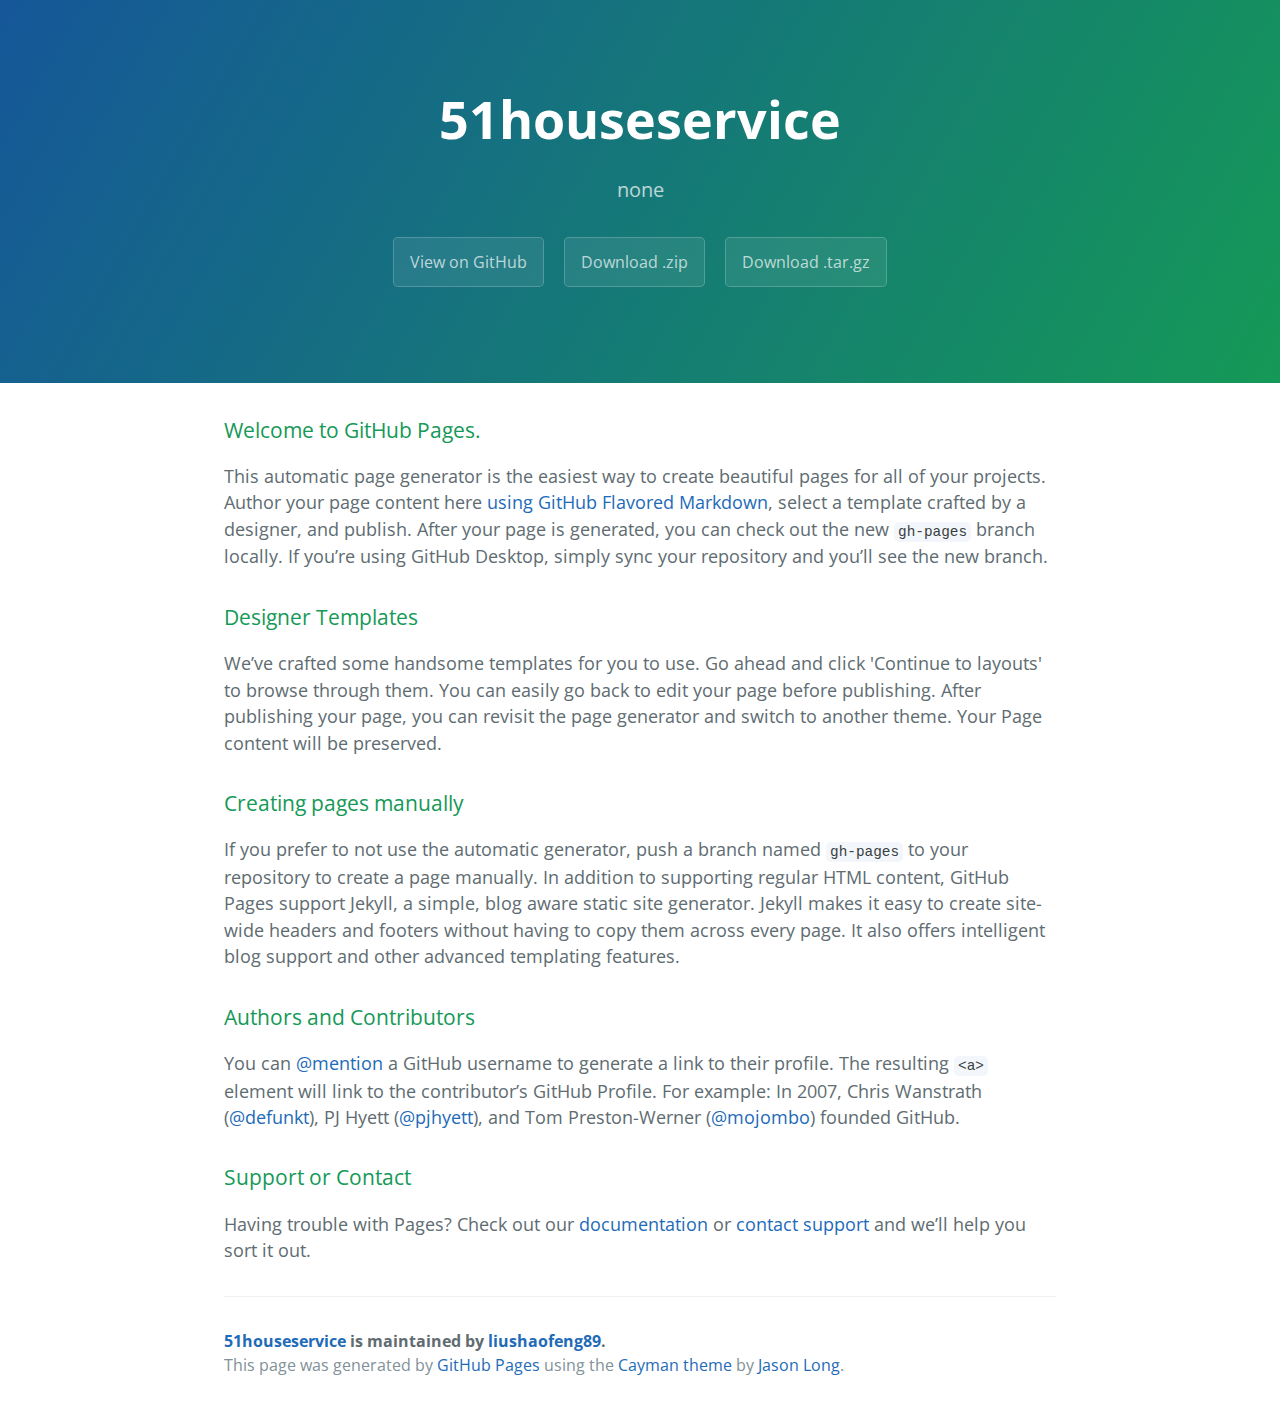
==== index.html @ 8ccb10a7 "Create gh-pages branch via GitHub" ====
<!DOCTYPE html>
<html lang="en-us">
  <head>
    <meta charset="UTF-8">
    <title>51houseservice by liushaofeng89</title>
    <meta name="viewport" content="width=device-width, initial-scale=1">
    <link rel="stylesheet" type="text/css" href="stylesheets/normalize.css" media="screen">
    <link href='https://fonts.googleapis.com/css?family=Open+Sans:400,700' rel='stylesheet' type='text/css'>
    <link rel="stylesheet" type="text/css" href="stylesheets/stylesheet.css" media="screen">
    <link rel="stylesheet" type="text/css" href="stylesheets/github-light.css" media="screen">
  </head>
  <body>
    <section class="page-header">
      <h1 class="project-name">51houseservice</h1>
      <h2 class="project-tagline">none</h2>
      <a href="https://github.com/liushaofeng89/51houseservice" class="btn">View on GitHub</a>
      <a href="https://github.com/liushaofeng89/51houseservice/zipball/master" class="btn">Download .zip</a>
      <a href="https://github.com/liushaofeng89/51houseservice/tarball/master" class="btn">Download .tar.gz</a>
    </section>

    <section class="main-content">
      <h3>
<a id="welcome-to-github-pages" class="anchor" href="#welcome-to-github-pages" aria-hidden="true"><span class="octicon octicon-link"></span></a>Welcome to GitHub Pages.</h3>

<p>This automatic page generator is the easiest way to create beautiful pages for all of your projects. Author your page content here <a href="https://guides.github.com/features/mastering-markdown/">using GitHub Flavored Markdown</a>, select a template crafted by a designer, and publish. After your page is generated, you can check out the new <code>gh-pages</code> branch locally. If you’re using GitHub Desktop, simply sync your repository and you’ll see the new branch.</p>

<h3>
<a id="designer-templates" class="anchor" href="#designer-templates" aria-hidden="true"><span class="octicon octicon-link"></span></a>Designer Templates</h3>

<p>We’ve crafted some handsome templates for you to use. Go ahead and click 'Continue to layouts' to browse through them. You can easily go back to edit your page before publishing. After publishing your page, you can revisit the page generator and switch to another theme. Your Page content will be preserved.</p>

<h3>
<a id="creating-pages-manually" class="anchor" href="#creating-pages-manually" aria-hidden="true"><span class="octicon octicon-link"></span></a>Creating pages manually</h3>

<p>If you prefer to not use the automatic generator, push a branch named <code>gh-pages</code> to your repository to create a page manually. In addition to supporting regular HTML content, GitHub Pages support Jekyll, a simple, blog aware static site generator. Jekyll makes it easy to create site-wide headers and footers without having to copy them across every page. It also offers intelligent blog support and other advanced templating features.</p>

<h3>
<a id="authors-and-contributors" class="anchor" href="#authors-and-contributors" aria-hidden="true"><span class="octicon octicon-link"></span></a>Authors and Contributors</h3>

<p>You can <a href="https://github.com/blog/821" class="user-mention">@mention</a> a GitHub username to generate a link to their profile. The resulting <code>&lt;a&gt;</code> element will link to the contributor’s GitHub Profile. For example: In 2007, Chris Wanstrath (<a href="https://github.com/defunkt" class="user-mention">@defunkt</a>), PJ Hyett (<a href="https://github.com/pjhyett" class="user-mention">@pjhyett</a>), and Tom Preston-Werner (<a href="https://github.com/mojombo" class="user-mention">@mojombo</a>) founded GitHub.</p>

<h3>
<a id="support-or-contact" class="anchor" href="#support-or-contact" aria-hidden="true"><span class="octicon octicon-link"></span></a>Support or Contact</h3>

<p>Having trouble with Pages? Check out our <a href="https://help.github.com/pages">documentation</a> or <a href="https://github.com/contact">contact support</a> and we’ll help you sort it out.</p>

      <footer class="site-footer">
        <span class="site-footer-owner"><a href="https://github.com/liushaofeng89/51houseservice">51houseservice</a> is maintained by <a href="https://github.com/liushaofeng89">liushaofeng89</a>.</span>

        <span class="site-footer-credits">This page was generated by <a href="https://pages.github.com">GitHub Pages</a> using the <a href="https://github.com/jasonlong/cayman-theme">Cayman theme</a> by <a href="https://twitter.com/jasonlong">Jason Long</a>.</span>
      </footer>

    </section>

  
  </body>
</html>
---- stylesheets/stylesheet.css ----
* {
  box-sizing: border-box; }

body {
  padding: 0;
  margin: 0;
  font-family: "Open Sans", "Helvetica Neue", Helvetica, Arial, sans-serif;
  font-size: 16px;
  line-height: 1.5;
  color: #606c71; }

a {
  color: #1e6bb8;
  text-decoration: none; }
  a:hover {
    text-decoration: underline; }

.btn {
  display: inline-block;
  margin-bottom: 1rem;
  color: rgba(255, 255, 255, 0.7);
  background-color: rgba(255, 255, 255, 0.08);
  border-color: rgba(255, 255, 255, 0.2);
  border-style: solid;
  border-width: 1px;
  border-radius: 0.3rem;
  transition: color 0.2s, background-color 0.2s, border-color 0.2s; }
  .btn + .btn {
    margin-left: 1rem; }

.btn:hover {
  color: rgba(255, 255, 255, 0.8);
  text-decoration: none;
  background-color: rgba(255, 255, 255, 0.2);
  border-color: rgba(255, 255, 255, 0.3); }

@media screen and (min-width: 64em) {
  .btn {
    padding: 0.75rem 1rem; } }

@media screen and (min-width: 42em) and (max-width: 64em) {
  .btn {
    padding: 0.6rem 0.9rem;
    font-size: 0.9rem; } }

@media screen and (max-width: 42em) {
  .btn {
    display: block;
    width: 100%;
    padding: 0.75rem;
    font-size: 0.9rem; }
    .btn + .btn {
      margin-top: 1rem;
      margin-left: 0; } }

.page-header {
  color: #fff;
  text-align: center;
  background-color: #159957;
  background-image: linear-gradient(120deg, #155799, #159957); }

@media screen and (min-width: 64em) {
  .page-header {
    padding: 5rem 6rem; } }

@media screen and (min-width: 42em) and (max-width: 64em) {
  .page-header {
    padding: 3rem 4rem; } }

@media screen and (max-width: 42em) {
  .page-header {
    padding: 2rem 1rem; } }

.project-name {
  margin-top: 0;
  margin-bottom: 0.1rem; }

@media screen and (min-width: 64em) {
  .project-name {
    font-size: 3.25rem; } }

@media screen and (min-width: 42em) and (max-width: 64em) {
  .project-name {
    font-size: 2.25rem; } }

@media screen and (max-width: 42em) {
  .project-name {
    font-size: 1.75rem; } }

.project-tagline {
  margin-bottom: 2rem;
  font-weight: normal;
  opacity: 0.7; }

@media screen and (min-width: 64em) {
  .project-tagline {
    font-size: 1.25rem; } }

@media screen and (min-width: 42em) and (max-width: 64em) {
  .project-tagline {
    font-size: 1.15rem; } }

@media screen and (max-width: 42em) {
  .project-tagline {
    font-size: 1rem; } }

.main-content :first-child {
  margin-top: 0; }
.main-content img {
  max-width: 100%; }
.main-content h1, .main-content h2, .main-content h3, .main-content h4, .main-content h5, .main-content h6 {
  margin-top: 2rem;
  margin-bottom: 1rem;
  font-weight: normal;
  color: #159957; }
.main-content p {
  margin-bottom: 1em; }
.main-content code {
  padding: 2px 4px;
  font-family: Consolas, "Liberation Mono", Menlo, Courier, monospace;
  font-size: 0.9rem;
  color: #383e41;
  background-color: #f3f6fa;
  border-radius: 0.3rem; }
.main-content pre {
  padding: 0.8rem;
  margin-top: 0;
  margin-bottom: 1rem;
  font: 1rem Consolas, "Liberation Mono", Menlo, Courier, monospace;
  color: #567482;
  word-wrap: normal;
  background-color: #f3f6fa;
  border: solid 1px #dce6f0;
  border-radius: 0.3rem; }
  .main-content pre > code {
    padding: 0;
    margin: 0;
    font-size: 0.9rem;
    color: #567482;
    word-break: normal;
    white-space: pre;
    background: transparent;
    border: 0; }
.main-content .highlight {
  margin-bottom: 1rem; }
  .main-content .highlight pre {
    margin-bottom: 0;
    word-break: normal; }
.main-content .highlight pre, .main-content pre {
  padding: 0.8rem;
  overflow: auto;
  font-size: 0.9rem;
  line-height: 1.45;
  border-radius: 0.3rem; }
.main-content pre code, .main-content pre tt {
  display: inline;
  max-width: initial;
  padding: 0;
  margin: 0;
  overflow: initial;
  line-height: inherit;
  word-wrap: normal;
  background-color: transparent;
  border: 0; }
  .main-content pre code:before, .main-content pre code:after, .main-content pre tt:before, .main-content pre tt:after {
    content: normal; }
.main-content ul, .main-content ol {
  margin-top: 0; }
.main-content blockquote {
  padding: 0 1rem;
  margin-left: 0;
  color: #819198;
  border-left: 0.3rem solid #dce6f0; }
  .main-content blockquote > :first-child {
    margin-top: 0; }
  .main-content blockquote > :last-child {
    margin-bottom: 0; }
.main-content table {
  display: block;
  width: 100%;
  overflow: auto;
  word-break: normal;
  word-break: keep-all; }
  .main-content table th {
    font-weight: bold; }
  .main-content table th, .main-content table td {
    padding: 0.5rem 1rem;
    border: 1px solid #e9ebec; }
.main-content dl {
  padding: 0; }
  .main-content dl dt {
    padding: 0;
    margin-top: 1rem;
    font-size: 1rem;
    font-weight: bold; }
  .main-content dl dd {
    padding: 0;
    margin-bottom: 1rem; }
.main-content hr {
  height: 2px;
  padding: 0;
  margin: 1rem 0;
  background-color: #eff0f1;
  border: 0; }

@media screen and (min-width: 64em) {
  .main-content {
    max-width: 64rem;
    padding: 2rem 6rem;
    margin: 0 auto;
    font-size: 1.1rem; } }

@media screen and (min-width: 42em) and (max-width: 64em) {
  .main-content {
    padding: 2rem 4rem;
    font-size: 1.1rem; } }

@media screen and (max-width: 42em) {
  .main-content {
    padding: 2rem 1rem;
    font-size: 1rem; } }

.site-footer {
  padding-top: 2rem;
  margin-top: 2rem;
  border-top: solid 1px #eff0f1; }

.site-footer-owner {
  display: block;
  font-weight: bold; }

.site-footer-credits {
  color: #819198; }

@media screen and (min-width: 64em) {
  .site-footer {
    font-size: 1rem; } }

@media screen and (min-width: 42em) and (max-width: 64em) {
  .site-footer {
    font-size: 1rem; } }

@media screen and (max-width: 42em) {
  .site-footer {
    font-size: 0.9rem; } }
---- stylesheets/github-light.css ----
/*
   Copyright 2014 GitHub Inc.

   Licensed under the Apache License, Version 2.0 (the "License");
   you may not use this file except in compliance with the License.
   You may obtain a copy of the License at

       http://www.apache.org/licenses/LICENSE-2.0

   Unless required by applicable law or agreed to in writing, software
   distributed under the License is distributed on an "AS IS" BASIS,
   WITHOUT WARRANTIES OR CONDITIONS OF ANY KIND, either express or implied.
   See the License for the specific language governing permissions and
   limitations under the License.

*/

.pl-c /* comment */ {
  color: #969896;
}

.pl-c1      /* constant, markup.raw, meta.diff.header, meta.module-reference, meta.property-name, support, support.constant, support.variable, variable.other.constant */,
.pl-s .pl-v /* string variable */ {
  color: #0086b3;
}

.pl-e  /* entity */,
.pl-en /* entity.name */ {
  color: #795da3;
}

.pl-s .pl-s1 /* string source */,
.pl-smi      /* storage.modifier.import, storage.modifier.package, storage.type.java, variable.other, variable.parameter.function */ {
  color: #333;
}

.pl-ent /* entity.name.tag */ {
  color: #63a35c;
}

.pl-k /* keyword, storage, storage.type */ {
  color: #a71d5d;
}

.pl-pds              /* punctuation.definition.string, string.regexp.character-class */,
.pl-s                /* string */,
.pl-s .pl-pse .pl-s1 /* string punctuation.section.embedded source */,
.pl-sr               /* string.regexp */,
.pl-sr .pl-cce       /* string.regexp constant.character.escape */,
.pl-sr .pl-sra       /* string.regexp string.regexp.arbitrary-repitition */,
.pl-sr .pl-sre       /* string.regexp source.ruby.embedded */ {
  color: #183691;
}

.pl-v /* variable */ {
  color: #ed6a43;
}

.pl-id /* invalid.deprecated */ {
  color: #b52a1d;
}

.pl-ii /* invalid.illegal */ {
  background-color: #b52a1d;
  color: #f8f8f8;
}

.pl-sr .pl-cce /* string.regexp constant.character.escape */ {
  color: #63a35c;
  font-weight: bold;
}

.pl-ml /* markup.list */ {
  color: #693a17;
}

.pl-mh        /* markup.heading */,
.pl-mh .pl-en /* markup.heading entity.name */,
.pl-ms        /* meta.separator */ {
  color: #1d3e81;
  font-weight: bold;
}

.pl-mq /* markup.quote */ {
  color: #008080;
}

.pl-mi /* markup.italic */ {
  color: #333;
  font-style: italic;
}

.pl-mb /* markup.bold */ {
  color: #333;
  font-weight: bold;
}

.pl-md /* markup.deleted, meta.diff.header.from-file */ {
  background-color: #ffecec;
  color: #bd2c00;
}

.pl-mi1 /* markup.inserted, meta.diff.header.to-file */ {
  background-color: #eaffea;
  color: #55a532;
}

.pl-mdr /* meta.diff.range */ {
  color: #795da3;
  font-weight: bold;
}

.pl-mo /* meta.output */ {
  color: #1d3e81;
}
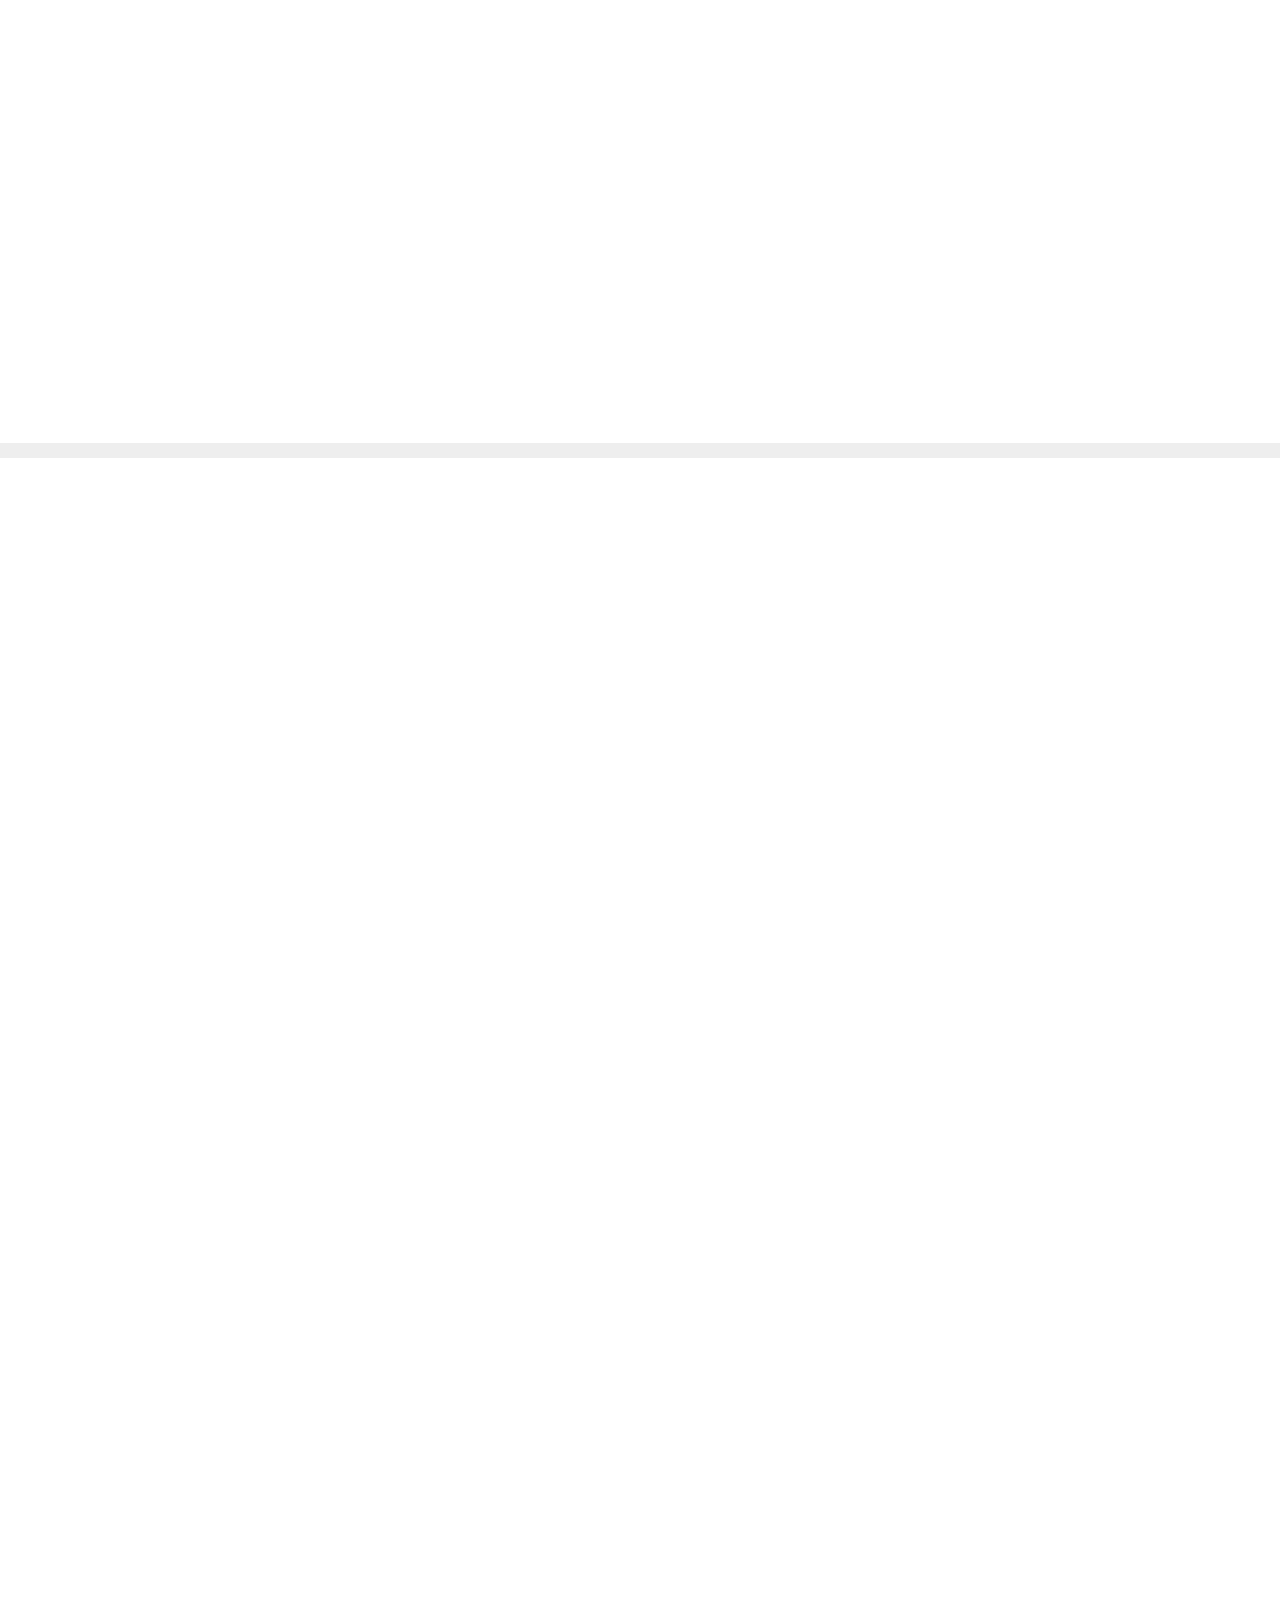
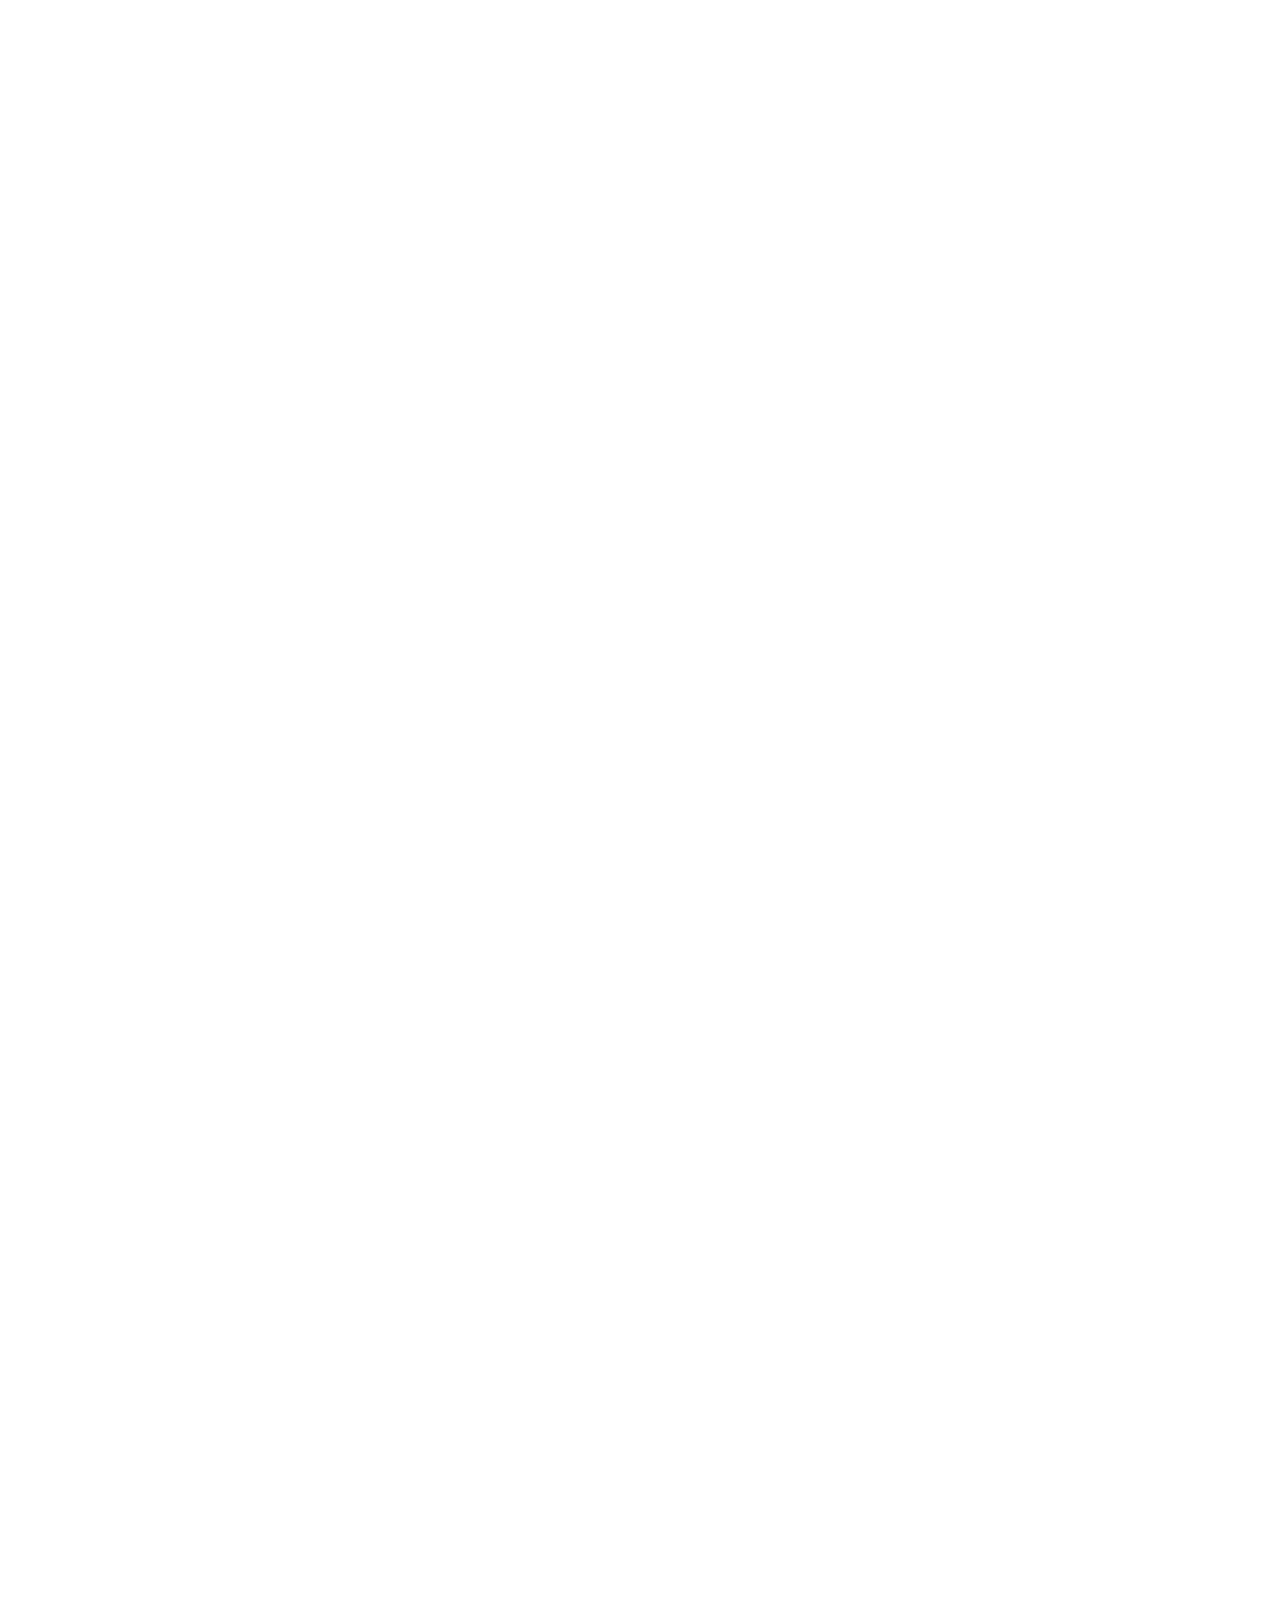
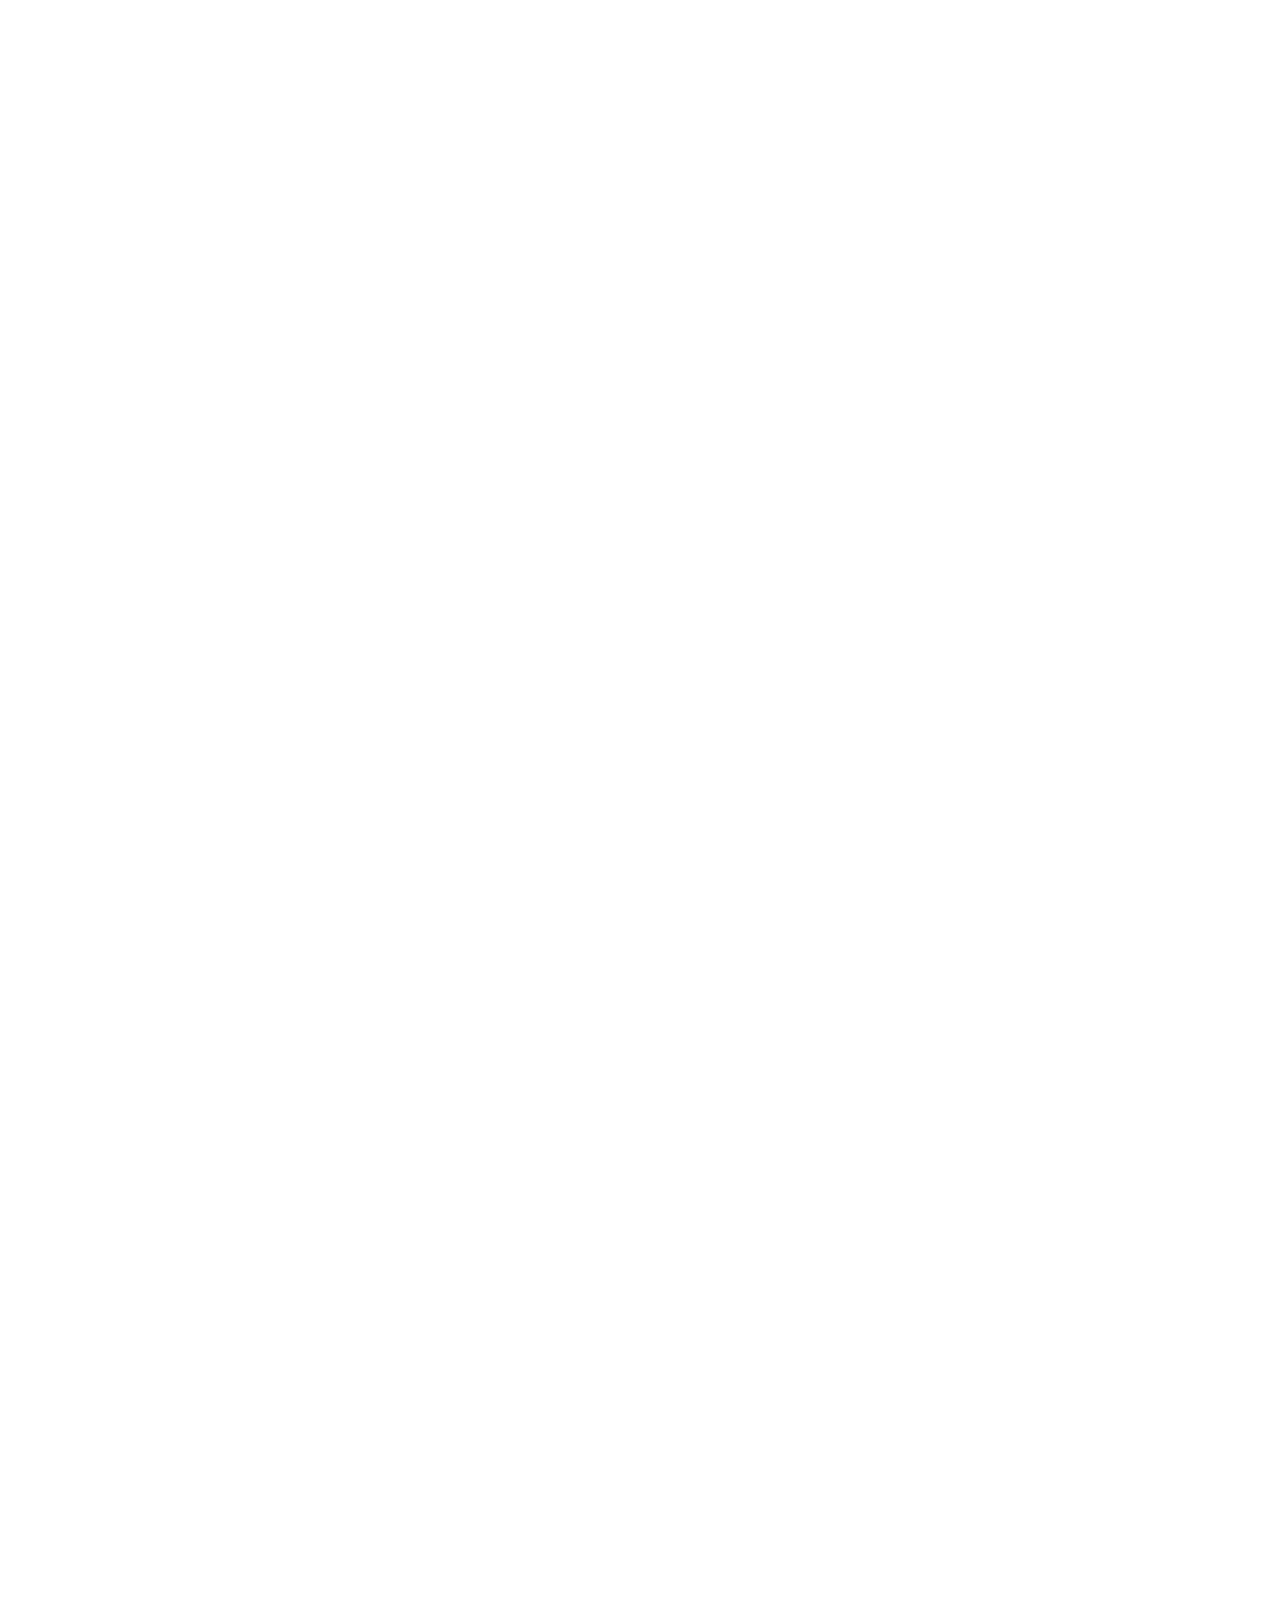
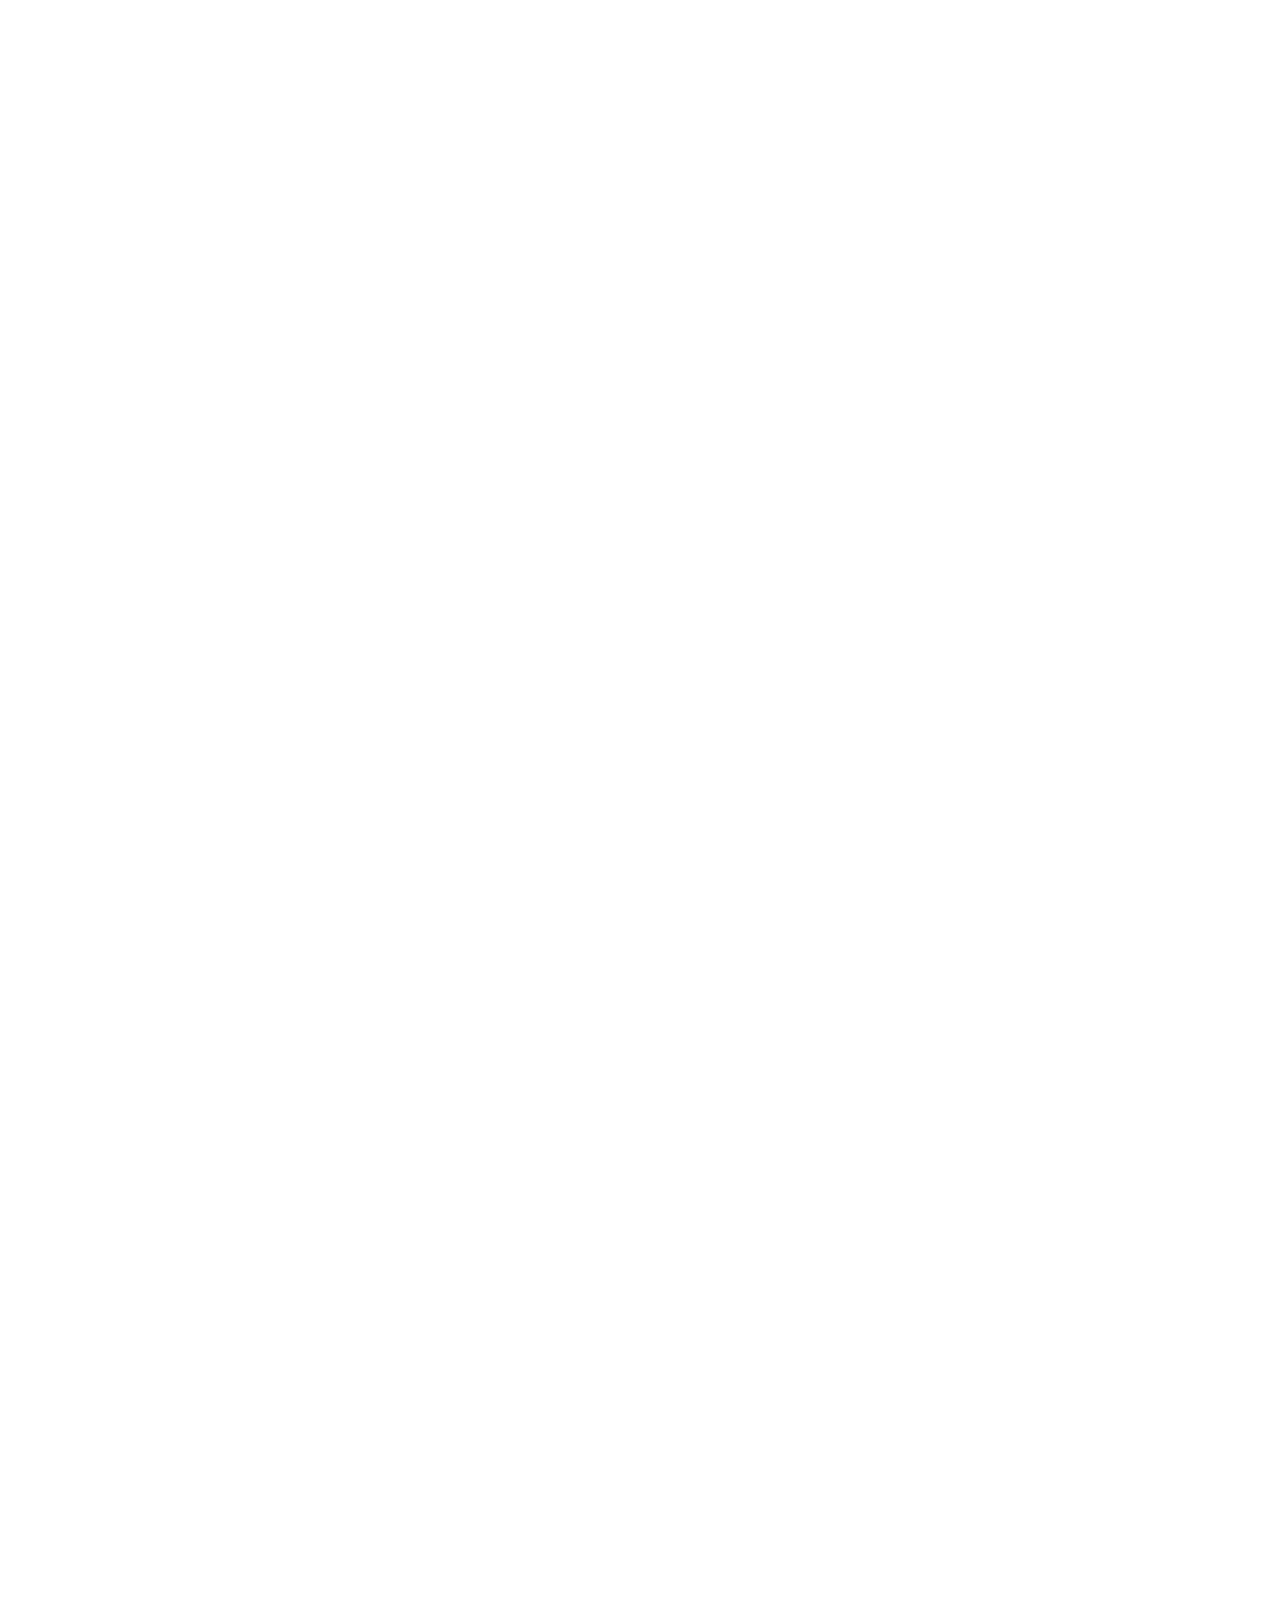
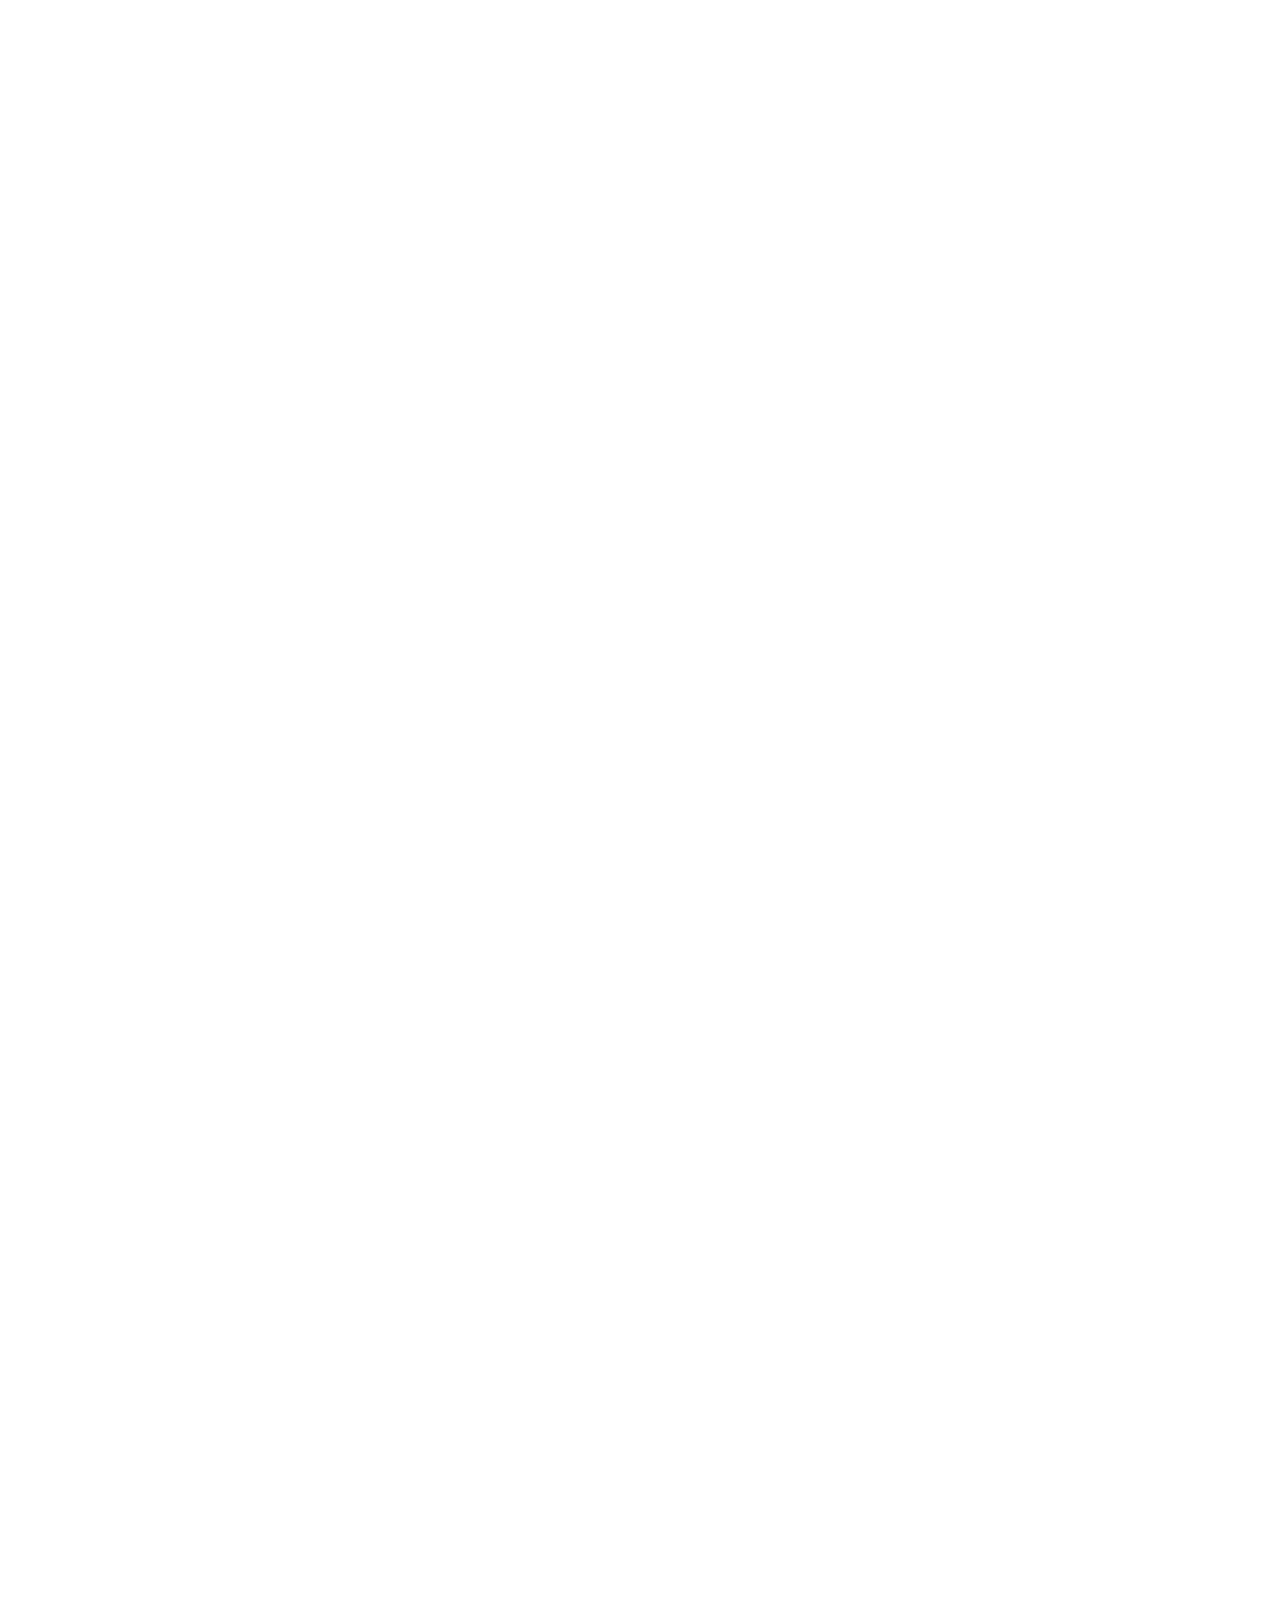
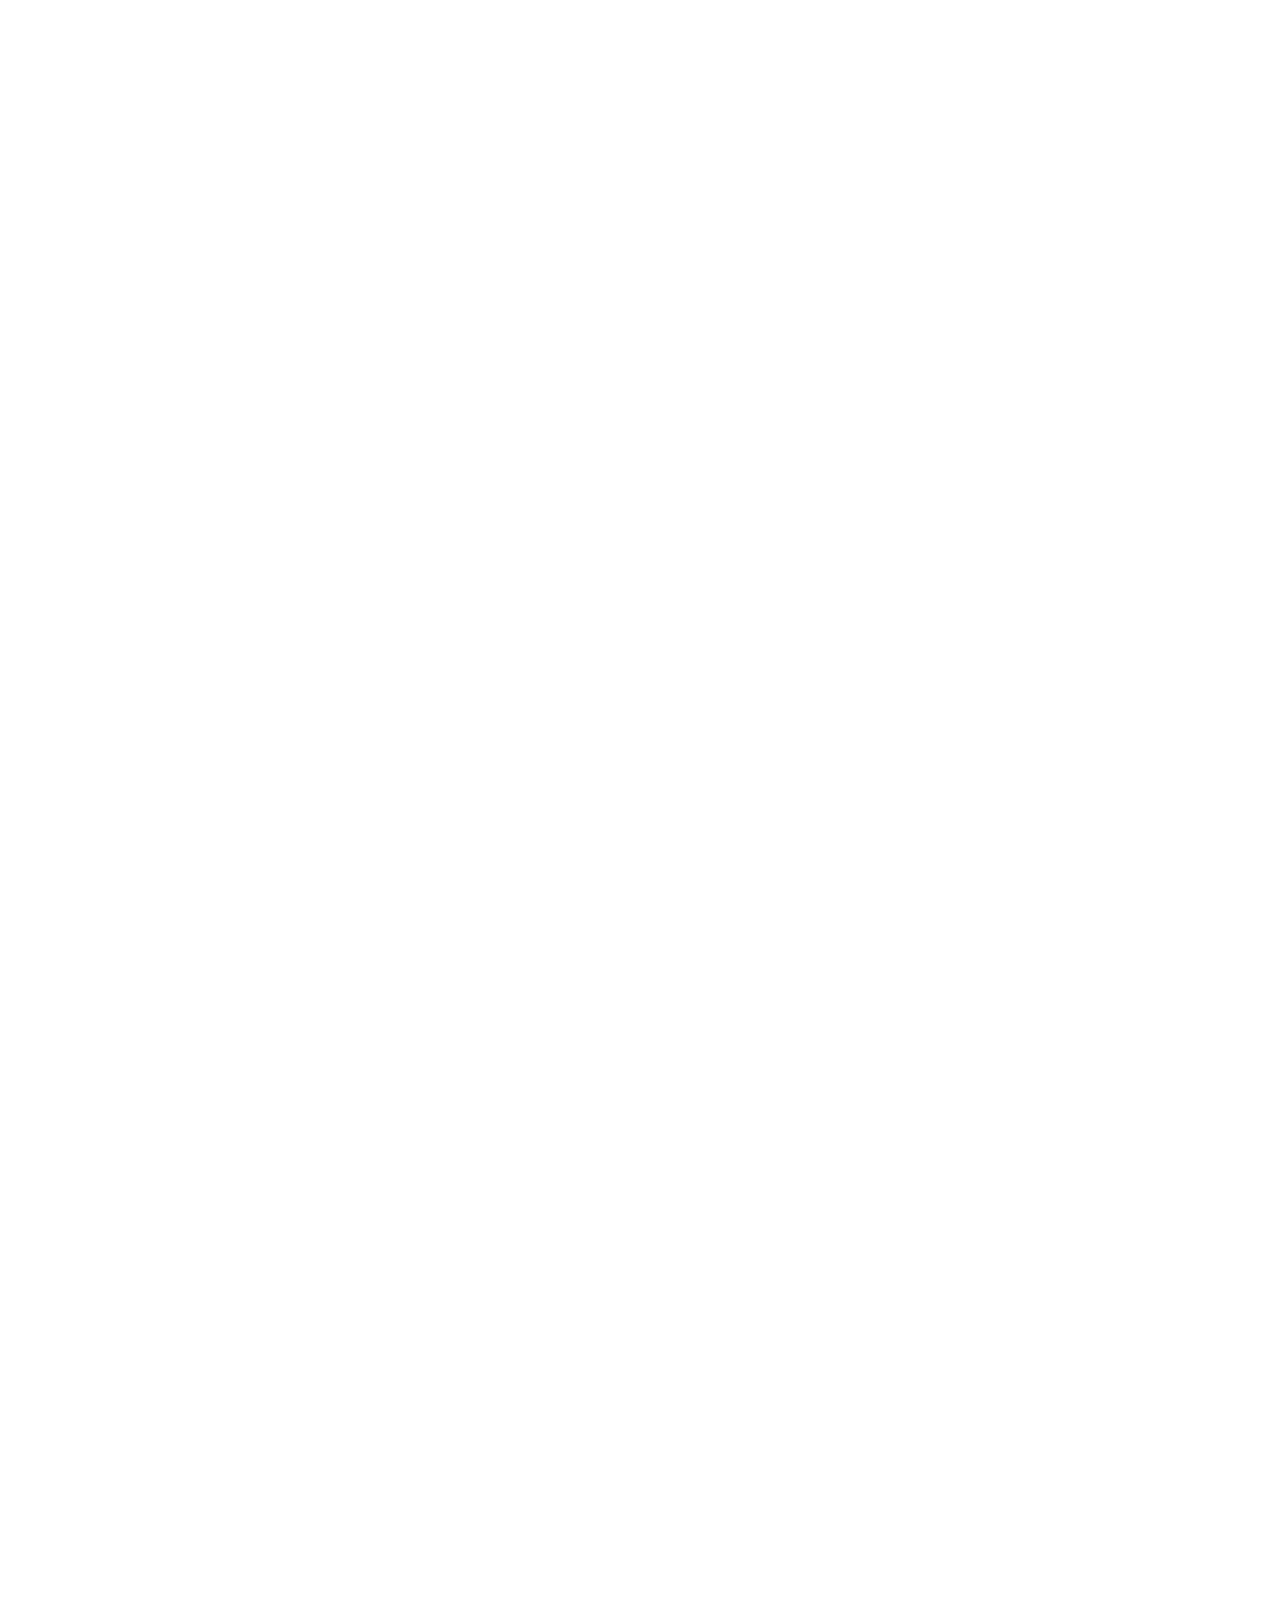
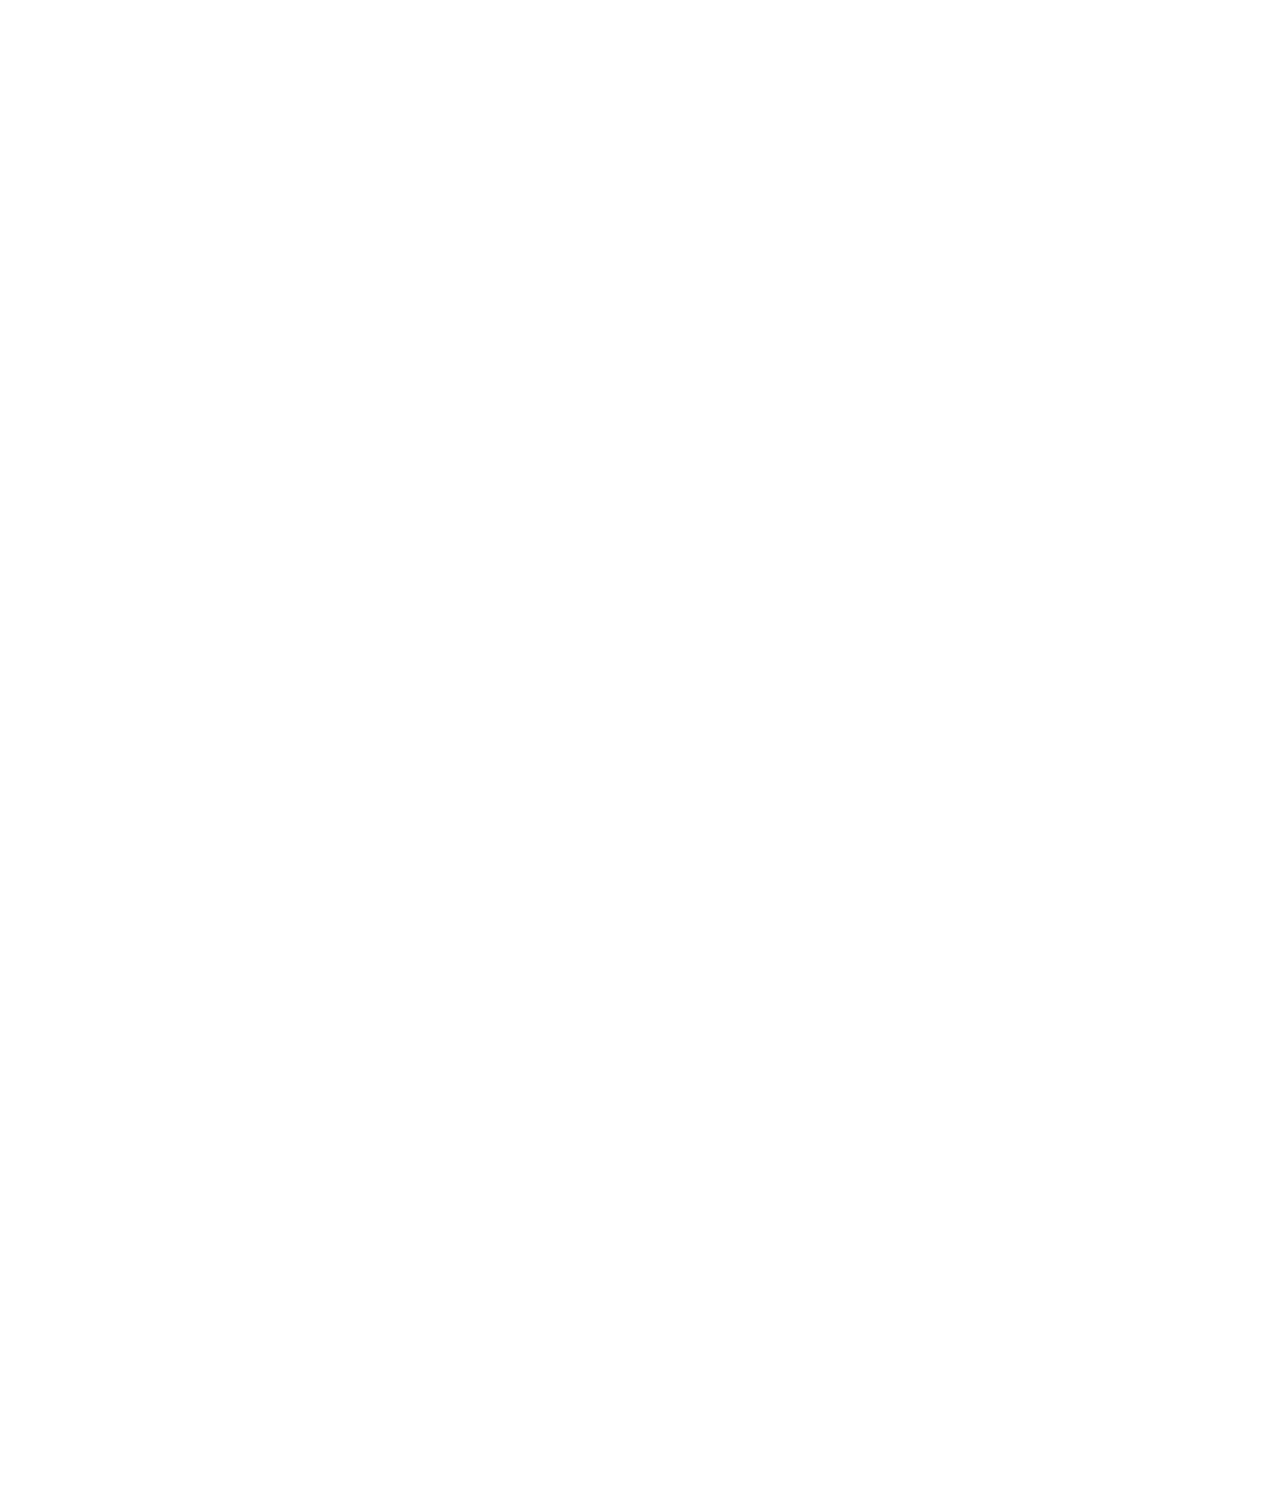
==== commit 25219e2c: "静态站点" ====
--- a/index.html
+++ b/index.html
@@ -1,57 +1,1081 @@
 <!DOCTYPE html>
-<html lang="en-us">
-  <head>
-    <meta charset="UTF-8">
-    <title>51houseservice by liushaofeng89</title>
-    <meta name="viewport" content="width=device-width, initial-scale=1">
-    <link rel="stylesheet" type="text/css" href="stylesheets/normalize.css" media="screen">
-    <link href='https://fonts.googleapis.com/css?family=Open+Sans:400,700' rel='stylesheet' type='text/css'>
-    <link rel="stylesheet" type="text/css" href="stylesheets/stylesheet.css" media="screen">
-    <link rel="stylesheet" type="text/css" href="stylesheets/github-light.css" media="screen">
-  </head>
-  <body>
-    <section class="page-header">
-      <h1 class="project-name">51houseservice</h1>
-      <h2 class="project-tagline">none</h2>
-      <a href="https://github.com/liushaofeng89/51houseservice" class="btn">View on GitHub</a>
-      <a href="https://github.com/liushaofeng89/51houseservice/zipball/master" class="btn">Download .zip</a>
-      <a href="https://github.com/liushaofeng89/51houseservice/tarball/master" class="btn">Download .tar.gz</a>
-    </section>
-
-    <section class="main-content">
-      <h3>
-<a id="welcome-to-github-pages" class="anchor" href="#welcome-to-github-pages" aria-hidden="true"><span class="octicon octicon-link"></span></a>Welcome to GitHub Pages.</h3>
-
-<p>This automatic page generator is the easiest way to create beautiful pages for all of your projects. Author your page content here <a href="https://guides.github.com/features/mastering-markdown/">using GitHub Flavored Markdown</a>, select a template crafted by a designer, and publish. After your page is generated, you can check out the new <code>gh-pages</code> branch locally. If you’re using GitHub Desktop, simply sync your repository and you’ll see the new branch.</p>
-
-<h3>
-<a id="designer-templates" class="anchor" href="#designer-templates" aria-hidden="true"><span class="octicon octicon-link"></span></a>Designer Templates</h3>
-
-<p>We’ve crafted some handsome templates for you to use. Go ahead and click 'Continue to layouts' to browse through them. You can easily go back to edit your page before publishing. After publishing your page, you can revisit the page generator and switch to another theme. Your Page content will be preserved.</p>
-
-<h3>
-<a id="creating-pages-manually" class="anchor" href="#creating-pages-manually" aria-hidden="true"><span class="octicon octicon-link"></span></a>Creating pages manually</h3>
-
-<p>If you prefer to not use the automatic generator, push a branch named <code>gh-pages</code> to your repository to create a page manually. In addition to supporting regular HTML content, GitHub Pages support Jekyll, a simple, blog aware static site generator. Jekyll makes it easy to create site-wide headers and footers without having to copy them across every page. It also offers intelligent blog support and other advanced templating features.</p>
-
-<h3>
-<a id="authors-and-contributors" class="anchor" href="#authors-and-contributors" aria-hidden="true"><span class="octicon octicon-link"></span></a>Authors and Contributors</h3>
-
-<p>You can <a href="https://github.com/blog/821" class="user-mention">@mention</a> a GitHub username to generate a link to their profile. The resulting <code>&lt;a&gt;</code> element will link to the contributor’s GitHub Profile. For example: In 2007, Chris Wanstrath (<a href="https://github.com/defunkt" class="user-mention">@defunkt</a>), PJ Hyett (<a href="https://github.com/pjhyett" class="user-mention">@pjhyett</a>), and Tom Preston-Werner (<a href="https://github.com/mojombo" class="user-mention">@mojombo</a>) founded GitHub.</p>
-
-<h3>
-<a id="support-or-contact" class="anchor" href="#support-or-contact" aria-hidden="true"><span class="octicon octicon-link"></span></a>Support or Contact</h3>
-
-<p>Having trouble with Pages? Check out our <a href="https://help.github.com/pages">documentation</a> or <a href="https://github.com/contact">contact support</a> and we’ll help you sort it out.</p>
-
-      <footer class="site-footer">
-        <span class="site-footer-owner"><a href="https://github.com/liushaofeng89/51houseservice">51houseservice</a> is maintained by <a href="https://github.com/liushaofeng89">liushaofeng89</a>.</span>
-
-        <span class="site-footer-credits">This page was generated by <a href="https://pages.github.com">GitHub Pages</a> using the <a href="https://github.com/jasonlong/cayman-theme">Cayman theme</a> by <a href="https://twitter.com/jasonlong">Jason Long</a>.</span>
-      </footer>
-
-    </section>
-
-  
-  </body>
-</html>
+<html lang="zh">
+<head>
+<meta charset="utf-8">
+<title>首页 - 51HouseService</title>
+<meta name="viewport" content="width=device-width, initial-scale=1.0">
+<meta name="description" content="presence by Designova - Responsive HTML5 template">
+<meta name="author" content="liushaofeng">
+<!-- Standard Favicon--> 
+<link rel="shortcut icon" href="resource/images/favicon.ico">
+
+<!-- Standard iPhone Touch Icon--> 
+<link rel="apple-touch-icon" sizes="57x57" href="images/touchicons/apple-touch-icon-57-precomposed" />
+<!-- Retina iPhone Touch Icon--> 
+<link rel="apple-touch-icon" sizes="114x114" href="assets/touchicons/apple-touch-icon-114-precomposed" />
+<!-- Standard iPad Touch Icon--> 
+<link rel="apple-touch-icon" sizes="72x72" href="assets/touchicons/apple-touch-icon-72-precomposed" />
+<!-- Retina iPad Touch Icon--> 
+<link rel="apple-touch-icon" sizes="144x144" href="assets/touchicons/apple-touch-icon-144-precomposed" />
+
+<!-- Bootstrap CSS Files -->
+<link href="resource/bootstrap/css/bootstrap.css" rel="stylesheet">
+<link href="resource/bootstrap/css/bootstrap-theme.css" rel="stylesheet">
+<!-- Custom Fonts Setup via Font-face CSS3 -->
+<link href="resource/fonts/fonts.css" rel="stylesheet">
+<!-- CSS files for plugins -->
+<link href="resource/stylesheets/pace.preloader.css" rel="stylesheet">
+<link href="resource/stylesheets/animate.css" rel="stylesheet">
+<link href="resource/stylesheets/parallax.css" rel="stylesheet">
+<link href="resource/stylesheets/owl.carousel.css" rel="stylesheet">
+<link href="resource/stylesheets/owl.theme.css" rel="stylesheet">
+<link href="resource/stylesheets/magnific-popup.css" rel="stylesheet" > 
+<link href="resource/stylesheets/jquery.tweet.css" rel="stylesheet"/>
+<link href="resource/stylesheets/foliohover.css" rel="stylesheet">
+<link href="resource/stylesheets/fancymenu.css"  rel="stylesheet">
+<link href="resource/stylesheets/intro.css" rel="stylesheet">
+
+<!-- Main Template Styles -->
+<link href="resource/stylesheets/main.css" rel="stylesheet">
+<!-- Main Template Responsive Styles -->
+<link href="resource/stylesheets/main-responsive.css" rel="stylesheet">
+<!-- Main Template Retina Optimizaton Rules -->
+<link href="resource/stylesheets/main-retina.css" rel="stylesheet">
+<!-- LESS stylesheet for managing color presets -->
+<link href="resource/less/color-cyan.less" rel="less" type="text/css">
+<!-- LESS JS engine-->
+<script src="resource/less/less-1.5.0.min.js"></script>
+<script src="resource/javascripts/modernizr.custom.js"></script>
+
+ <!-- HTML5 shim and Respond.js IE8 support of HTML5 elements and media queries -->
+    <!--[if lt IE 9]>
+      <script src="resource/bootstrap/js/html5shiv.js"></script>
+      <script src="resource/bootstrap/js/respond.min.js"></script>
+    <![endif]-->
+
+</head>
+
+
+<body>
+
+<div class="overlay overlay-hugeinc">
+			<button type="button" class="overlay-close">Close</button>
+			<nav>
+				<ul>
+					<li><a class="fancy-nav-close scroll" href="#slide1"><span>首页</span></a></li>
+					<li><a class="fancy-nav-close scroll" href="#slide2"><span>客户</span></a></li>
+					<li><a class="fancy-nav-close scroll" href="#about"><span>关于</span></a></li>
+					<li><a class="fancy-nav-close scroll" href="#services"><span>服务</span></a></li>
+					<li><a class="fancy-nav-close scroll" href="#news"><span>新闻</span></a></li>
+					<li><a class="fancy-nav-close scroll" href="#portfolio"><span>Portfolio</span></a></li>
+					<li><a class="fancy-nav-close scroll" href="#contact"><span>联系我们</span></a></li>
+					<li><a href="single-project.html"><span>Single Project</span></a></li>
+					<li><a href="single-post.html"><span>Single News Post</span></a></li>
+				</ul>
+			</nav>
+		</div>
+
+
+<div class="static-side-navigation-wrap grey-bg">
+				<p><button id="trigger-overlay" type="button"></button></p>
+	<ul class="navigation">
+		<li data-slide="1" ></li>
+		<li data-slide="2"></li>
+		<li data-slide="3"></li>
+		<li data-slide="4"></li>
+	</ul>
+	<div class="vertical-logo">
+		<a href="#"><img title="51housesevice" alt="51housesevice" src="resource/images/vertical-logo.png"/></a>
+	</div>
+
+</div>
+
+
+
+<div class="copyrights">Collect from <a href="#" >免费模板</a></div>
+
+	<div class="slide intro intro-with-sidenav text-center" id="slide1">
+
+
+				<article class="promo-area promo-area-color">
+					<div id="intro-carousel" class="intro-carousel owl-carousel owl-nav-sticky-wide">
+
+					
+
+						<div class="item intro-slide-bg-one">
+							
+							<div class="vertical-center emblem-area-wrap emblem-in-showcase">
+								<div class="row">
+									<article  class="col-md-12">
+											<a href="#" class="btn btn-presence btn-presence-white presence-ease">注册服务</a>
+											<a href="#" class="btn btn-presence btn-presence-white presence-ease">我要服务</a>
+									</article>
+								</div>
+							</div>
+							
+						</div>
+
+
+						<div class="item intro-slide-bg-two">
+							<div class="intro-mask-white">
+								<div class="shoutout-area vertical-center">
+									<h1 class="dark">"When things are being designed differently, a beautiful website is born with love!"</h1>
+									<h6><span class="dark">John Doe</span></h6>
+									<p>Founder of Minimalism</p>
+								</div>
+							</div>
+						</div>
+
+						<div class="item intro-slide-bg-three">
+							<div class="intro-mask-dark">
+								<div class="shoutout-area vertical-center">
+									<h1 class="white">"Perfection is generated from hardwork that is driven by ultimate passion"</h1>
+									<h6><span class="white">Sarah Albenov</span></h6>
+									<p>Founder of Usability</p>
+								</div>
+							</div>
+						</div>
+
+					</div>
+						
+				</article>
+
+	
+	</div>
+	<!--End Slide 1-->
+
+
+	<div class="slide parallax-layer text-center" id="slide2" data-slide="2">
+
+		<div class="vertical-center emblem-area-wrap emblem-in-showcase">
+			<a href="single-project.html">
+				<div class="emblem-area wow slideInLeft">
+					<img alt="51houseservice" src="resource/images/logo_white.png" width="160px;">
+				</div>
+			</a>
+		</div>
+		
+	</div>
+	<!--End Slide 2-->
+
+
+	<div class="slide video-layer text-center" id="slide3" data-slide="3">
+
+		<div id="video-container-01" class="video-container">
+			<video autoplay loop muted>
+				<source src="resource/videos/01.mp4" type="video/mp4">
+				<source src="resource/videos/01.webm" type="video/webm">
+				<source src="resource/videos/01.ogg" type="video/ogg">
+			</video>
+
+			<div class="video-overlay-content horizontal-center">
+			
+				<div class="vertical-center emblem-area-wrap emblem-in-showcase">
+					<a href="single-project.html">
+						<div class="emblem-area wow slideInRight">
+							<h3 class="dark">Startup Video Trailor</h3>
+							<h6><span class="dark">Motion Graphics</span></h6>
+						</div>
+					</a>
+				</div>
+			
+			</div>
+		</div>
+		
+
+	</div>
+	<!--End Slide 3-->
+
+
+    	<div class="slide parallax-layer text-center" id="slide4" data-slide="4" >
+
+		<div class="vertical-center emblem-area-wrap emblem-in-showcase">
+			<a href="single-project.html">
+				<div class="emblem-area wow slideInLeft">
+					<h3 class="dark">Photo Share Mobile App</h3>
+					<h6><span class="dark">App Development</span></h6>
+				</div>
+			</a>
+		</div>
+
+
+    	</div>
+    	<!--End Slide 4-->
+
+
+<!--Mast-wrap : starts-->
+<section class="mast-wrap overlay-close">
+	
+
+
+<section class="call-to-action custom-bg-cyan ">
+
+<div class="container">
+
+	<div id="stats-carousel" class="stats-carousel owl-carousel owl-nav-sticky-wide">
+
+			<div class="item stats-carousel-item">
+					<div class="row stats-wrap">
+
+						<article  class="col-md-4 stats-block wow slideInLeft">
+							<img title="51housesevice" alt="51housesevice" src="resource/images/stats/01.png"/>
+							<h2 class="stats-count">2310</h2>
+							<p class="stats-des"><span>Premium Users</span></p>
+						</article>
+						<article  class="col-md-4 stats-block wow slideInDown">
+							<img title="51housesevice" alt="51housesevice" src="resource/images/stats/02.png"/>
+							<h2 class="stats-count">946K</h2>
+							<p class="stats-des"><span>Lines of Code</span></p>
+						</article>
+						<article  class="col-md-4 stats-block wow slideInRight">
+							<img title="51housesevice" alt="51housesevice" src="resource/images/stats/03.png"/>
+							<h2 class="stats-count">122M</h2>
+							<p class="stats-des"><span>Products Sold</span></p>
+						</article>
+						
+					</div>			
+			</div>
+			<!-- item:ends -->
+
+
+			<div class="item stats-carousel-item">
+					<div class="row">
+
+						<article  class="col-md-12">
+							<h1 class="white"><span>Do you know?</span>We are focused to create a better experience on web and we are committed in maintaining it with geatest passion!</h1>
+								<div class="liner"><span class="dark-bg"></span></div>
+							<h4 class="dark">Okay, now you've seen some of our works, do you like them?</h4>
+							<div><a href="#" class="btn btn-presence btn-presence-white presence-ease">Yes, show me the whole portfolio</a></div>
+							
+						</article>
+						
+					</div>	
+			</div>
+			<!-- item:ends -->
+	</div>
+
+		
+		
+	
+</div>
+		
+
+	
+		
+
+	
+</section>
+<!-- call-to-action : ends -->
+
+
+<!-- page-section : starts -->
+<section id="about" class="about page-section">
+	<section class="inner-section">
+
+		<section class="container">
+		
+			<div class="row">
+				<article class="col-md-12 text-center">
+
+					<h1 class="main-heading  wow bounceInUp">关于我们</h1>
+					<div class="liner"><span class="color-bg"></span></div>
+					
+					<p class="promo-text-main  wow slideInRight">We are an innovative design agency based on Serbia. We are experienced in designing websites, logos and identities. We love modern design principles and we really undergo that. Lorem ipsum dolor sit amet, consectetur adipiscing elit. Morbi enim turpis, bibendum eleifend leo vel, convallis imperdiet lacus. Cras id libero nec elit aliquam consequat ac id justo. Cum sociis natoque penatibus et magnis dis parturient montes, nascetur ridiculus mus pretium blandit.</p>
+					
+				</article>
+			</div>
+
+		</section>
+		<!-- container : ends -->
+			
+	</section>
+	<!-- inner-section : ends -->
+
+
+	<section class="inner-section add-top-half inner-bg about-inner-bg">
+
+
+		<div id="about-carousel" class="about-carousel owl-carousel owl-nav-sticky-wide">
+
+		<div class="item">
+
+			<section class="container">
+
+
+				<div class="row wow slideInDown">
+					<article class="col-md-6 text-left about-inner-content dark-low-bg equal-height-one">
+						<h3 class="white">Why we are special</h3>
+						<div class="liner-small-left"><span class="color-bg"></span></div>
+						<p>We are an innovative design agency based on Serbia. We are experienced in designing websites, logos and identities. We love modern design principles and we really undergo that.We are an innovative design agency based on Serbia. We are experienced in designing websites, logos and identities.</p>
+					</article>
+					<article class="col-md-6 text-left about-inner-content color-bg equal-height-one">
+						<a href="#" class="about-carousel-custom-next-trigger">
+							<h1 class="white">Explore Our Great Team</h1>
+							<div class="proceed-btn-wrap"><img title="51housesevice" alt="51housesevice" src="resource/images/proceed-white.png"/></div>
+						</a>
+					</article>
+				</div>
+
+			</section>
+			<!-- container : ends -->
+
+		</div>
+		<!-- item : ends -->
+
+
+		<div class="item">
+
+			<section class="container">
+
+				<div class="row">
+					<article class="col-md-3 text-left about-inner-content white-bg text-center equal-height-two">
+						<img title="51housesevice" alt="51housesevice" class="img-responsive" src="resource/images/team/01.jpg"/>
+						<h3 class="dark">Ron</h3>
+						<div class="liner-small-center"><span class="color-bg"></span></div>
+						<p>Lorem ipsum dolor sit amet, consectetur adipisicing elit, sed do eiusmod
+						tempor.</p>
+						
+					</article>
+					<article class="col-md-3 text-left about-inner-content dark-low-bg text-center equal-height-two">
+						<img title="51housesevice" alt="51housesevice" class="img-responsive" src="resource/images/team/01.jpg"/>
+						<h3 class="white">Clara</h3>
+						<div class="liner-small-center"><span class="color-bg"></span></div>
+						<p>Lorem ipsum dolor sit amet, consectetur adipisicing elit, sed do eiusmod
+						tempor.</p>
+						
+					</article>
+					<article class="col-md-3 text-left about-inner-content white-bg text-center equal-height-two">
+						<img title="51housesevice" alt="51housesevice" class="img-responsive" src="resource/images/team/01.jpg"/>
+						<h3 class="dark">Lewis</h3>
+						<div class="liner-small-center"><span class="color-bg"></span></div>
+						<p>Lorem ipsum dolor sit amet, consectetur adipisicing elit, sed do eiusmod
+						tempor.</p>
+						
+					</article>
+					<article class="col-md-3 text-left about-inner-content dark-low-bg text-center equal-height-two">
+						<img title="51housesevice" alt="51housesevice" class="img-responsive" src="resource/images/team/01.jpg"/>
+						<h3 class="white">Fred</h3>
+						<div class="liner-small-center"><span class="color-bg"></span></div>
+						<p>Lorem ipsum dolor sit amet, consectetur adipisicing elit, sed do eiusmod
+						tempor.</p>
+						
+					</article>
+				</div>
+
+				<div class="row">
+					<article class="col-md-3 text-left about-inner-content dark-low-bg text-center equal-height-two">
+						<img title="51housesevice" alt="51housesevice" class="img-responsive" src="resource/images/team/01.jpg"/>
+						<h3 class="white">Agna</h3>
+						<div class="liner-small-center"><span class="color-bg"></span></div>
+						<p>Lorem ipsum dolor sit amet, consectetur adipisicing elit, sed do eiusmod
+						tempor.</p>
+						
+					</article>
+					<article class="col-md-3 text-left about-inner-content white-bg text-center equal-height-two">
+						<img title="51housesevice" alt="51housesevice" class="img-responsive" src="resource/images/team/01.jpg"/>
+						<h3 class="dark">Tim</h3>
+						<div class="liner-small-center"><span class="color-bg"></span></div>
+						<p>Lorem ipsum dolor sit amet, consectetur adipisicing elit, sed do eiusmod
+						tempor.</p>
+						
+					</article>
+					<article class="col-md-6 text-left about-inner-content color-bg equal-height-two">
+						<a class="scroll" href="#testimonials">
+							<h1 class="white">What our clients say about us</h1>
+							<div class="line-top-button"><img title="51housesevice" alt="51housesevice" src="resource/images/proceed-white.png"/></div>
+						</a>
+					</article>
+				</div>
+
+			</section>
+			<!-- container : ends -->
+
+		</div>
+		<!-- item : ends -->
+		</div>
+		<!-- carousel : ends -->
+			
+	</section>
+	<!-- inner-section : ends -->
+
+	
+</section>
+<!-- page-section : ends -->
+
+
+
+
+
+<!-- page-section : starts -->
+<section id="testimonials" class="testimonials separator-section">
+	<section class="inner-section">
+
+		<section class="container">
+		
+			<div class="row">
+				<article class="col-md-12 text-center">
+
+
+					<div id="testimonials-carousel" class="testimonials-carousel owl-carousel owl-nav-sticky-wide">
+
+						<div class="item testimonial-block">
+								<div class="user-thumb"><img title="51housesevice" alt="51housesevice" src="resource/images/user.png"/></div>
+								<h3>"Presence is anmazing template. Easy to use, one page with parallax. I love the way Designova created this template, it is clean and simple."</h3>
+								<div class="liner-small-center"><span class="color-bg"></span></div>
+								<h5><span>Kelly Lovell</span></h5>
+								<p class="testimonial-brand"><span>Noname Interactive Agency</span></p>
+						</div>
+
+						<div class="item testimonial-block">
+								<div class="user-thumb"><img title="51housesevice" alt="51housesevice" src="resource/images/user.png"/></div>
+								<h3>"Have you ever searched for a parallax template seemlessly integrated into a single page? Presence from Designova will be the perfect answer!"</h3>
+								<div class="liner-small-center"><span class="color-bg"></span></div>
+								<h5><span>Deborah Sordano</span></h5>
+								<p class="testimonial-brand"><span>OneFourtyThree Club</span></p>
+						</div>
+
+						<div class="item testimonial-block">
+								<div class="user-thumb"><img title="51housesevice" alt="51housesevice" src="resource/images/user.png"/></div>
+								<h3>"Back in 2013, I loved their template Persona. Now I see Presence and I am fallen in love with it. No doubt, this template will rock on for sure."</h3>
+								<div class="liner-small-center"><span class="color-bg"></span></div>
+								<h5><span>Jake Southbridge</span></h5>
+								<p class="testimonial-brand"><span>Astonn Media Company</span></p>
+						</div>
+
+					</div>
+					
+				</article>
+			</div>
+
+		</section>
+		<!-- container : ends -->
+			
+	</section>
+	<!-- inner-section : ends -->
+
+</section>
+
+
+
+<!-- featured-roller  -->
+ <section id="featured" class="featured featured-roller text-center">
+	<div class="container">
+		<div class="row">
+			<div class="col-md-12">
+				<h3 class="white">总共解决问题：8300+次</h3>
+				<h5><span>Powered by Designova themes!</span></h5>
+				<img class="img-responsive wow fadeInUpBig" data-wow-offset="200" src="resource/images/featured.png" alt="51housesevice" title="51housesevice">
+                        		</div>
+		</div>
+	</div>
+</section>
+
+
+
+
+<!-- page-section : starts -->
+<section id="services" class="services page-section">
+
+	<section class="inner-section">
+
+		<section class="container">
+		
+			<div class="row">
+				<article class="col-md-12 text-center wow pulse">
+
+					<h1 class="main-heading">我们的服务</h1>
+					<div class="liner"><span class="color-bg"></span></div>
+					
+					<p class="promo-text">方便您的生活是我们最大的快乐……</p>
+					
+				</article>
+			</div>
+
+		</section>
+		<!-- container : ends -->
+			
+	</section>
+	<!-- inner-section : ends -->
+
+	<section class="inner-section add-top-half">
+
+		<section class="container">
+
+				<div class="row wow slideInLeft">
+					<article class="col-md-4 text-left services-inner-content grey-bg text-center equal-height-three">
+						<img title="51housesevice" alt="51housesevice" class="img-responsive" src="resource/images/services/01.png"/>
+						<h3 class="dark">管道疏通</h3>
+						<div class="liner-small-center"><span class="color-bg"></span></div>
+						<p>专业疏通厨房、厕所、淋浴房、楼房下水道、市政管道等各种排污管道</p>
+						
+					</article>
+					<article class="col-md-4 text-left services-inner-content dark-low-bg text-center equal-height-three">
+						<img title="51housesevice" alt="51housesevice" class="img-responsive" src="resource/images/services/02.png"/>
+						<h3 class="white">房屋漏水</h3>
+						<div class="liner-small-center"><span class="color-bg"></span></div>
+						<p>专业屋面、楼顶、卫生间、地下室、水池、鱼池、彩钢、油库、墙壁、管道、伸缩缝、水坝、桥梁、污水池、电缆沟、冷库、酸碱池、地窖等防水</p>
+						
+					</article>
+					<article class="col-md-4 text-left services-inner-content grey-bg text-center equal-height-three">
+						<img title="51housesevice" alt="51housesevice" class="img-responsive" src="resource/images/services/03.png"/>
+						<h3 class="dark">铁艺制作与安装</h3>
+						<div class="liner-small-center"><span class="color-bg"></span></div>
+						<p>铁艺大门、铁艺防盗窗、铁艺围栏、铁艺楼梯扶手、铁艺阳台护栏、家私、彩钢、不锈钢系列、采光工程等定制与安装</p>
+						
+					</article>
+				</div>
+
+				<div class="row wow slideInRight">
+					<article class="col-md-4 text-left services-inner-content dark-low-bg text-center equal-height-three">
+						<img title="51housesevice" alt="51housesevice" class="img-responsive" src="resource/images/services/05.png"/>
+						<h3 class="white">打孔</h3>
+						<div class="liner-small-center"><span class="color-bg"></span></div>
+						<p>水钻排窟窿、排门、电搞扒墙皮、起地面、打胀膜、打桩头、劈地器、风镐、道面切割据等</p>
+						
+					</article>
+					<article class="col-md-4 text-left services-inner-content grey-bg text-center equal-height-three">
+						<img title="51housesevice" alt="51housesevice" class="img-responsive" src="resource/images/services/06.png"/>
+						<h3 class="dark">开锁</h3>
+						<div class="liner-small-center"><span class="color-bg"></span></div>
+						<p>专业提供开锁、换锁、修锁服务。专业匹配汽车芯片钥匙，提供专业保险柜开锁、开密码锁柜、汽车锁、防盗门锁、AB锁、磁性锁、销售及安装各种锁具</p>
+						
+					</article>
+				</div>
+
+
+			</section>
+			<!-- container : ends -->
+			
+	</section>
+	<!-- inner-section : ends -->
+
+</section>
+
+
+
+
+<!-- page-section : starts -->
+<section id="news" class="news page-section color-bg">
+
+	<section class="inner-section">
+
+		<section class="container">
+		
+			<div class="row">
+				<article class="col-md-12 text-center">
+
+					<h1 class="main-heading white">我们在成长</h1>
+					<div class="liner"><span class="dark-bg"></span></div>
+					
+					<p class="promo-text white">We are an innovative design agency based on Serbia. We are experienced in designing websites, logos and identities. We love modern design principles and we really undergo that.</p>
+					
+				</article>
+			</div>
+
+		</section>
+		<!-- container : ends -->
+			
+	</section>
+	<!-- inner-section : ends -->
+
+	<section class="inner-section add-top-half">
+
+		<section class="container">
+
+				<div class="row news-list-item">
+					<article class="col-md-3 text-left news-inner-content grey-bg wow slideInLeft">
+						<h4><span class="news-date color">15th</span> <br/> 2015年9月</h4>
+						<h6 class="news-author color">by 刘少锋</h6>
+					</article>
+					<article class="col-md-9 text-left news-inner-content white-bg wow slideInRight">
+						<h3 class="dark">凌晨两点还在完善灵感，您造吗？</h3>
+						<div class="liner-small-left"><span class="color-bg"></span></div>
+						<p>Lorem ipsum dolor sit amet, consectetur adipisicing elit, sed do eiusmod
+						tempor incididunt ut labore et dolore magna aliqua. Ut enim ad minim veniam,
+						quis nostrud exercitation ullamco laboris.</p>
+						<a class="btn btn-presence btn-presence-color presence-ease" href="single-post.html">Read Full Story</a>
+					</article>
+				</div>
+
+				<div class="row news-list-item">
+					<article class="col-md-3 text-left news-inner-content grey-bg wow slideInLeft">
+						<h4><span class="news-date color">20th</span> <br/><span class="news-month">February</span> 2014</h4>
+						<h6 class="news-author color">by John Doe</h6>
+					</article>
+					<article class="col-md-9 text-left news-inner-content dark-low-bg wow slideInRight">
+						<h3 class="white">27 themes in a year is something great. Don't you love us?</h3>
+						<div class="liner-small-left"><span class="color-bg"></span></div>
+						<p>Lorem ipsum dolor sit amet, consectetur adipisicing elit, sed do eiusmod
+						tempor incididunt ut labore et dolore magna aliqua. Ut enim ad minim veniam,
+						quis nostrud exercitation ullamco laboris.</p>
+						<a class="btn btn-presence btn-presence-color presence-ease" href="single-post.html">Read Full Story</a>
+					</article>
+				</div>
+
+				<div class="row news-list-item">
+					<article class="col-md-3 text-left news-inner-content grey-bg wow slideInLeft">
+						<h4><span class="news-date color">20th</span> <br/><span class="news-month">February</span> 2014</h4>
+						<h6 class="news-author color">by John Doe</h6>
+					</article>
+					<article class="col-md-9 text-left news-inner-content white-bg wow slideInRight">
+						<h3 class="dark">Let's go on creative thinking. Let's build more cool stuffs</h3>
+						<div class="liner-small-left"><span class="color-bg"></span></div>
+						<p>Lorem ipsum dolor sit amet, consectetur adipisicing elit, sed do eiusmod
+						tempor incididunt ut labore et dolore magna aliqua. Ut enim ad minim veniam,
+						quis nostrud exercitation ullamco laboris.</p>
+						<a class="btn btn-presence btn-presence-color presence-ease" href="single-post.html">Read Full Story</a>
+					</article>
+				</div>
+
+
+			</section>
+			<!-- container : ends -->
+			
+	</section>
+	<!-- inner-section : ends -->
+
+</section>
+<!-- page-section : ends -->
+
+
+
+
+
+<!-- page-section : starts -->
+<section id="portfolio" class="portfolio page-section">
+
+	<section class="inner-section">
+
+		<section class="container">
+		
+			<div class="row">
+				<article class="col-md-12 text-center wow slideInDown">
+
+					<h1 class="main-heading">Portfolio</h1>
+					<div class="liner"><span class="color-bg"></span></div>
+					
+					<p class="promo-text">We are an innovative design agency based on Serbia. We are experienced in designing websites, logos and identities. We love modern design principles and we really undergo that.</p>
+					
+				</article>
+			</div>
+
+		</section>
+		<!-- container : ends -->
+			
+	</section>
+	<!-- inner-section : ends -->
+
+	<!-- inner-section : starts -->
+	<section class="inner-section preview-wrap">
+
+		<section class="container">
+
+
+
+	            <!-- Container element for a single portfolio item. Do not remove! -->
+	            <div id="item_container" class="clearfix"></div>
+
+	            <!-- Filter -->
+	             <div id="filter" class="clearfix wow slideInDown">
+	                  <div id="filter_wrapper" class="color-bg">
+		                       <ul id="portfolioFilter" class="text-center">
+		                           <li class="filter" data-filter="all">All</li>
+		                           <li class="filter" data-filter="category1">ajax</li>
+		                           <li class="filter" data-filter="category2">images</li>
+		                           <li class="filter" data-filter="category3">lightbox</li>
+		                           <li class="filter" data-filter="category4">videos</li>
+		                           <li class="filter" data-filter="category5">gallery</li>
+		                       </ul>	
+	                  </div>
+	             </div>
+	             <!-- End: Filter -->
+
+
+<section id="portfolio-wrap">
+
+	<!-- Thumbnails -->
+	<div id="portfolio_thumbs">	
+     
+
+     <div id="grid" class="main sortablePortfolio clearfix">
+	    
+
+	  <!-- portfolio item -->
+                <div class="view view-ninth mix all category1">
+	                    <img title="51housesevice" alt="51housesevice" class="img-responsive" src="resource/images/portfolio_thumbs/01.jpg" />
+	                    <div class="mask mask-1"></div>
+	                    <div class="mask mask-2"></div>
+		                    <div class="content">
+		                        	<h2 class="">Image Slider</h2>
+		                        	<h6><span>Ajax Expander</span></h6>
+		                        	<div class="links-wrap">
+		                        		<a href="projects/project-slider.html" class="info ajax-trigger"><img title="51housesevice" alt="51housesevice" src="resource/images/ajax.png"/></a>
+		                        		<a href="single-project.html" class="info url-trigger"><img title="51housesevice" alt="51housesevice" src="resource/images/url.png"/></a>
+		                        	</div>
+		                    </div>
+                </div>
+                <!-- portfolio item : ends-->
+               
+
+                <!-- portfolio item -->
+                <div class="view view-ninth mix all category2 category3">
+                    <img title="51housesevice" alt="51housesevice" class="img-responsive" src="resource/images/portfolio_thumbs/01.jpg" />
+                    <div class="mask mask-1"></div>
+                    <div class="mask mask-2"></div>
+		                    <div class="content">
+		                        	<h2 class="">Image Lightbox</h2>
+		                        	<h6><span>Zoom Lightbox</span></h6>
+		                        	<div class="links-wrap">
+		                        		<a href="resource/images/portfolio_zoom/01.jpg" class="info popup-image"><img title="51housesevice" alt="51housesevice" src="resource/images/ajax.png"/></a>
+		                        		<a href="single-project.html" class="info url-trigger"><img title="51housesevice" alt="51housesevice" src="resource/images/url.png"/></a>
+		                        	</div>
+		                    </div>
+                </div>	    
+                <!-- portfolio item : ends-->
+
+                <!-- portfolio item -->
+                <div class="view view-ninth mix all category1">
+                    <img title="51housesevice" alt="51housesevice" class="img-responsive" src="resource/images/portfolio_thumbs/01.jpg" />
+                    <div class="mask mask-1"></div>
+                    <div class="mask mask-2"></div>
+		                    <div class="content">
+		                        	<h2 class="">Youtube Video</h2>
+		                        	<h6><span>Ajax Expander</span></h6>
+		                        	<div class="links-wrap">
+		                        		<a href="projects/project-youtube.html" class="info ajax-trigger"><img title="51housesevice" alt="51housesevice" src="resource/images/ajax.png"/></a>
+		                        		<a href="single-project.html" class="info url-trigger"><img title="51housesevice" alt="51housesevice" src="resource/images/url.png"/></a>
+		                        	</div>
+		                    </div>
+                </div>
+                <!-- portfolio item : ends-->
+
+                 <!-- portfolio item -->
+                <div class="view view-ninth mix all category4 category3">
+                    <img title="51housesevice" alt="51housesevice" class="img-responsive" src="resource/images/portfolio_thumbs/01.jpg" />
+                    <div class="mask mask-1"></div>
+                    <div class="mask mask-2"></div>
+		                    <div class="content">
+		                        	<h2 class="">Youtube Lightbox</h2>
+		                        	<h6><span>Zoom Video Lightbox</span></h6>
+		                        	<div class="links-wrap">
+		                        		<a href="http://www.youtube.com/watch?v=0O2aH4XLbto" class="info popup-youtube"><img title="51housesevice" alt="51housesevice" src="resource/images/ajax.png"/></a>
+		                        		<a href="single-project.html" class="info url-trigger"><img title="51housesevice" alt="51housesevice" src="resource/images/url.png"/></a>
+		                        	</div>
+		                    </div>
+                </div>
+                <!-- portfolio item : ends-->
+
+	<!-- portfolio item -->
+                <div class="view view-ninth mix all category5">
+                    <img title="51housesevice" alt="51housesevice" class="img-responsive" src="resource/images/portfolio_thumbs/01.jpg" />
+                    <div class="mask mask-1"></div>
+                    <div class="mask mask-2"></div>
+		                    <div class="content">
+		                        	<h2 class="">Image Gallery</h2>
+		                        	<h6><span>Zoom Lightbox Gallery</span></h6>
+		                        	<div class="links-wrap">
+		                        		<a href="resource/images/portfolio_zoom/01.jpg" class="info popup-gallery"><img title="51housesevice" alt="51housesevice" src="resource/images/ajax.png"/></a>
+		                        		<a href="single-project.html" class="info url-trigger"><img title="51housesevice" alt="51housesevice" src="resource/images/url.png"/></a>
+		                        	</div>
+		                    </div>
+                </div>
+                <!-- portfolio item : ends-->
+
+                <!-- portfolio item -->
+                <div class="view view-ninth mix all category4 category3">
+                    <img title="51housesevice" alt="51housesevice" class="img-responsive" src="resource/images/portfolio_thumbs/01.jpg" />
+                    <div class="mask mask-1"></div>
+                    <div class="mask mask-2"></div>
+		                    <div class="content">
+		                        	<h2 class="">Vimeo Lightbox</h2>
+		                        	<h6><span>Zoom Video Lightbox</span></h6>
+		                        	<div class="links-wrap">
+		                        		<a href="https://vimeo.com/45830194" class="info popup-vimeo"><img title="51housesevice" alt="51housesevice" src="resource/images/ajax.png"/></a>
+		                        		<a href="single-project.html" class="info url-trigger"><img title="51housesevice" alt="51housesevice" src="resource/images/url.png"/></a>
+		                        	</div>
+		                    </div>
+                </div>
+                <!-- portfolio item : ends-->
+
+                <!-- portfolio item -->
+                <div class="view view-ninth mix all category1 category4">
+                    <img title="51housesevice" alt="51housesevice" class="img-responsive" src="resource/images/portfolio_thumbs/01.jpg" />
+                    <div class="mask mask-1"></div>
+                    <div class="mask mask-2"></div>
+		                    <div class="content">
+		                        	<h2 class="">Youtube Video</h2>
+		                        	<h6><span>Ajax Expander</span></h6>
+		                        	<div class="links-wrap">
+		                        		<a href="projects/project-youtube.html" class="info ajax-trigger"><img title="51housesevice" alt="51housesevice" src="resource/images/ajax.png"/></a>
+		                        		<a href="single-project.html" class="info url-trigger"><img title="51housesevice" alt="51housesevice" src="resource/images/url.png"/></a>
+		                        	</div>
+		                    </div>
+                </div>
+                <!-- portfolio item : ends-->
+
+                <!-- portfolio item -->
+                <div class="view view-ninth mix all category4 category3">
+                    <img title="51housesevice" alt="51housesevice" class="img-responsive" src="resource/images/portfolio_thumbs/01.jpg" />
+                    <div class="mask mask-1"></div>
+                    <div class="mask mask-2"></div>
+		                   <div class="content">
+		                        	<h2 class="">Dailymotion Lightbox</h2>
+		                        	<h6><span>Zoom Video Lightbox</span></h6>
+		                        	<div class="links-wrap">
+		                        		<a href="http://www.dailymotion.com/video/xxgmlg_the-ghosts-everything-will-do_music#.UV71MasY3wE" class="info popup-dailymotion"><img title="51housesevice" alt="51housesevice" src="resource/images/ajax.png"/></a>
+		                        		<a href="single-project.html" class="info url-trigger"><img title="51housesevice" alt="51housesevice" src="resource/images/url.png"/></a>
+		                        	</div>
+		                    </div>
+                </div>	    
+                <!-- portfolio item : ends-->
+
+                <!-- portfolio item -->
+                <div class="view view-ninth mix all category5">
+	                    <img title="51housesevice" alt="51housesevice" class="img-responsive" src="resource/images/portfolio_thumbs/01.jpg" />
+	                    <div class="mask mask-1"></div>
+	                    <div class="mask mask-2"></div>
+		                    <div class="content">
+		                        	<h2 class="">Image Gallery</h2>
+		                        	<h6><span>Zoom Lightbox Gallery</span></h6>
+		                        	<div class="links-wrap">
+		                        		<a href="resource/images/portfolio_zoom/01.jpg" class="info popup-gallery"><img title="51housesevice" alt="51housesevice" src="resource/images/ajax.png"/></a>
+		                        		<a href="single-project.html" class="info url-trigger"><img title="51housesevice" alt="51housesevice" src="resource/images/url.png"/></a>
+		                        	</div>
+		                    </div>
+                </div>
+                <!-- portfolio item : ends-->
+
+	  </div>          
+	<!-- End: Grid -->
+
+
+	</div>
+	 <!-- End: Thumbnails -->
+
+	</section>       
+	<!-- End: Portfolio Wrap -->
+
+</section>
+
+	</section>
+	<!-- inner-section : ends-->
+
+</section>
+<!-- page-section : ends -->
+
+
+
+
+
+
+
+<!-- page-section : starts -->
+<section id="contact" class="contact custom-bg-cyan separator-section">
+	<section class="inner-section">
+
+		<section class="container">
+
+			<div class="row">
+				<article class="col-md-12 text-center">
+
+					<h1 class="main-heading white wow slideInDown">联系我们</h1>
+					<div class="liner"><span class="dark-bg"></span></div>
+					
+					<p class="promo-text white wow slideInDown">If you love our works and you like to work together with us, do not hesitate to contact us. A nice quote is always awaiting you! Lorem ipsum dolor sit amet, consectetur adipisicing elit.</p>
+					
+				</article>
+			</div>
+		
+			<div class="row">
+				<article class="col-md-12 text-center">
+
+
+					<div id="contact-carousel" class="contact-carousel owl-carousel owl-nav-sticky-wide">
+
+						<div class="item contact-block">
+								<div class="email-thumb"><img title="51housesevice" alt="51housesevice" src="resource/images/email.png"></div>
+								<a class="email-us  presence-ease" href="#">hello@domain.inc</a>
+								<p class="contact-subline"><span>We are online from 09.00 - 18.00, Mountain Time</span></p>
+								<a class="btn btn-presence btn-presence-white presence-ease contact-form-expand contact-carousel-custom-next-trigger" href="#">Show Contact Form</a>
+						</div>
+						<!-- contact-block:ends -->
+
+
+<div class="item contact-block contact-mail-wrap">
+
+	<div class="row">
+		<article class="col-md-12">
+			<div class="alert alert-error error" id="fname">
+				<p>Name must not be empty</p>
+			</div>
+			<div class="alert alert-error  error" id="fmail">
+				<p>Please provide a valid email</p>
+			</div>
+			 <div class="alert alert-error  error" id="fmsg">
+				 <p>Message should not be empty</p>
+			 </div>
+		</article>
+	</div>
+
+	 <form name="myform" id="contactForm" action="sendcontact.php" enctype="multipart/form-data" method="post"> 
+		<div class="row">
+			<article class="col-md-12  col-sm-12">
+				<input type="text" placeholder="您的称呼" id="name" name="name" size="100">
+			</article>
+		</div>
+		<div class="row">
+			<article class="col-md-12  col-sm-12" >
+				 <input type="text" placeholder="联系邮箱" name="email" id="email" size="30">
+			 </article>
+		</div>
+		<div class="row add-top-small" >
+			 <article class="col-md-12">
+				<textarea placeholder="您的意见" name="message" cols="40" rows="3" id="msg"></textarea>
+				<div class="btn-wrap">
+					<button class="btn btn-presence btn-presence-white presence-ease" id="submit" name="submit" type="submit">提交意见</button>
+				</div>
+			</article>
+		</div>
+	 </form>
+
+</div> 
+<!-- contact-block:ends -->
+
+						
+						<div class="item contact-block">
+								<div class="newsletter-thumb"><img title="51housesevice" alt="51housesevice" src="resource/images/newletter.png"></div>
+								<a class="email-us  presence-ease" href="#">Subscribe Today</a>
+								<p class="contact-subline"><span>We are releasing amazing newsletters each month</span></p>
+								<a class="btn btn-presence btn-presence-white presence-ease" href="#">Grab Newsletter</a>
+						</div>
+						<!-- contact-block:ends -->
+
+
+						<div class="item contact-block">
+								<div class="twitter-thumb"><img title="51housesevice" alt="51housesevice" src="resource/images/tweet.png"></div>
+								<a class="email-us  presence-ease" href="#">关注我们</a>
+								<p class="contact-subline"><span>We are always active on twitter</span></p>
+								<a class="btn btn-presence btn-presence-white presence-ease" href="#">@51houseservice</a>
+						</div>
+						<!-- contact-block:ends -->
+
+
+					</div>
+					
+				</article>
+			</div>
+			<!-- row : ends -->
+
+
+			
+
+
+		</section>
+		<!-- container : ends -->
+			
+	</section>
+	<!-- inner-section : ends -->
+
+</section>
+
+
+
+
+
+<footer id="foot" class="mastfoot">
+
+	<section class="inner-section foot-top" style="background-color: #000">
+		
+		<section class="container">
+
+			<div class="row">
+				<article class="col-md-6 credentials-wrap">
+					<ul class="credentials text-left">
+						<li><a href="#"><img title="51housesevice" alt="51housesevice" src="resource/images/social/mail.png"/><span class="credential-text">liushaofeng89@qq.com</span></a></li>
+						<li><a href="#"><img title="51housesevice" alt="51housesevice" src="resource/images/social/phone.png"/><span class="credential-text">18980057435</span></a></li>
+					</ul>
+				</article>
+				<article class="col-md-6 credentials-wrap">
+					<ul class="credentials text-right">
+						<li><a href="#"><img title="51housesevice" alt="51housesevice" src="resource/images/social/locate.png"/><span class="credential-text">四川省成都市郫县德源镇红旗大道北</span></a></li>
+					</ul>
+				</article>
+			</div>
+
+		</section>
+
+
+	</section>
+
+
+
+	<section class="inner-section foot-bottom">
+		
+		<section class="container">
+
+			<div class="row">
+				<article class="col-md-6 social-wrap">
+					<ul class="social text-left">
+						<li><a href="#"><img title="51housesevice" alt="51housesevice" src="resource/images/social/qq.png"/></a></li>
+						<li><a href="#"><img title="51housesevice" alt="51housesevice" src="resource/images/social/weixin.png"/></a></li>
+						<li><a href="#"><img title="51housesevice" alt="51housesevice" src="resource/images/social/sina.png"/></a></li>
+					</ul>
+				</article>
+				<article class="col-md-6 credits-wrap text-right">
+					<p>居家好帮手，你值得拥有！</p>
+					<p>Copyright &copy; 51houseservice.com 2015 All rights reserved. <br/> 蜀ICP备15024542号-x</p>
+				</article>
+			</div>
+
+		</section>
+
+
+	</section>
+	
+	
+
+</footer>
+
+
+</section>
+<!-- Mast-wrap:ends -->
+
+
+
+<!-- Core JS Libraries -->
+<script src="resource/bootstrap/js/jquery.js" type="text/javascript"></script>
+<script src="resource/javascripts/jquery.easing.1.3.js" type="text/javascript"></script>
+<script src="resource/bootstrap/js/bootstrap.js" ></script> 
+<!-- JS Plugins -->
+<script src="resource/javascripts/pace.min.js"></script>
+<script src="resource/javascripts/retina.js"></script>
+<script src="resource/javascripts/device.min.js"></script>
+<script src="resource/javascripts/owl.carousel.js"></script>
+<script src="resource/javascripts/waypoints.min.js"></script>
+<script src="resource/javascripts/jquery.tweet.js"></script>
+<script src="resource/javascripts/okvideo.js"></script>
+<script src="resource/javascripts/jquery.mixitup.js"></script>
+<script src="resource/javascripts/flexslider.js" ></script> 
+<script src="resource/javascripts/jquery.magnific-popup.js"></script> 
+<script src="resource/javascripts/smooth-scroll.js"></script>
+<script src="resource/javascripts/form-validation.js"></script>
+<script src="resource/javascripts/classie.js"></script>
+<script src="resource/javascripts/fancymenu-rollin.js"></script>
+<!-- Parallax Plugins Setup -->
+<script src="resource/javascripts/jquery.parallax.min.js"></script>
+<script src="resource/javascripts/parallax-init.js"></script>
+<!-- Scroll Animations Setup -->
+<script src="resource/javascripts/wow.js"></script>
+<script src="resource/javascripts/animations-init.js"></script>
+<!-- For videos in showcase slides -->
+<script src="resource/javascripts/showcase-video.js"></script>
+<!-- Custom Scripts Setup -->
+<script src="resource/javascripts/carousel-init.js" ></script> 
+<script src="resource/javascripts/portfolio.js"></script>
+<script src="resource/javascripts/intro.js"></script>
+<script src="resource/javascripts/main.js"></script>
+
+
+
+</body>
+</html>--- a/resource/fonts/fonts.css
+++ b/resource/fonts/fonts.css
@@ -0,0 +1,131 @@
+/*FONTS.CSS*/
+/*-------------------------------------------------------------------------------------------------------------------------------*/
+/* Author: Designova.*/
+/* Website: http://www.designova.net */
+/* Copyright: (C) 2013 */
+/*-------------------------------------------------------------------------------------------------------------------------------*/
+/* CUSTOM FONTS ARE DEFINED HERE VIA CSS3 FONT-FACE TECHNOLOGY*/
+/* More info : http://www.littleboxofideas.com/blog/tutorials/how-do-i-implement-font-face */
+/*-------------------------------------------------------------------------------------------------------------------------------*/
+
+/*--------------------------------------------------------*/
+/* Font: Montserrat Family */
+/* Source: Google Web Fonts Library */
+/* License Type: GPL */
+/*--------------------------------------------------------*/
+
+@font-face{ 
+font-family:"MontserratBold";
+src: url('Montserrat/montserrat-bold-webfont.eot'); 
+src: 
+url('Montserrat/montserrat-bold-webfont.woff') format('woff'), 
+url('Montserrat/montserrat-bold-webfont.eot?#iefix') format('embedded-opentype'), 
+url('Montserrat/montserrat-bold-webfont.ttf') format('truetype'), 
+url('Montserrat/montserrat-bold-webfont.svg#webfont') format('svg'); 
+}
+@font-face{ 
+font-family:"MontserratRegular";
+src: url('Montserrat/montserrat-regular-webfont.eot'); 
+src: 
+url('Montserrat/montserrat-regular-webfont.woff') format('woff'), 
+url('Montserrat/montserrat-regular-webfont.eot?#iefix') format('embedded-opentype'), 
+url('Montserrat/montserrat-regular-webfont.ttf') format('truetype'), 
+url('Montserrat/montserrat-regular-webfont.svg#webfont') format('svg'); 
+}
+
+/*--------------------------------------------------------*/
+/* Font: Open Sans Family */
+/* Source: Google Web Fonts Library */
+/* License Type: GPL */
+/*--------------------------------------------------------*/
+@font-face{ 
+font-family:"OpenSansRegular";
+src: url('OpenSans/OpenSans-Regular-webfont.eot'); 
+src: 
+url('OpenSans/OpenSans-Regular-webfont.woff') format('woff'), 
+url('OpenSans/OpenSans-Regular-webfont.eot?#iefix') format('embedded-opentype'), 
+url('OpenSans/OpenSans-Regular-webfont.ttf') format('truetype'), 
+url('OpenSans/OpenSans-Regular-webfont.svg#webfont') format('svg'); 
+}
+
+@font-face{ 
+font-family:"OpenSansItalic";
+src: url('OpenSans/OpenSans-Italic-webfont.eot'); 
+src: 
+url('OpenSans/OpenSans-Italic-webfont.eot?#iefix') format('embedded-opentype'), 
+url('OpenSans/OpenSans-Italic-webfont.woff') format('woff'), 
+url('OpenSans/OpenSans-Italic-webfont.ttf') format('truetype'), 
+url('OpenSans/OpenSans-Italic-webfont.svg#webfont') format('svg'); 
+}
+
+@font-face{ 
+font-family:"OpenSansBold";
+src: url('OpenSans/OpenSans-Bold-webfont.eot'); 
+src: 
+url('OpenSans/OpenSans-Bold-webfont.eot?#iefix') format('embedded-opentype'), 
+url('OpenSans/OpenSans-Bold-webfont.woff') format('woff'), 
+url('OpenSans/OpenSans-Bold-webfont.ttf') format('truetype'), 
+url('OpenSans/OpenSans-Bold-webfont.svg#webfont') format('svg'); 
+}
+
+@font-face{ 
+font-family:"OpenSansLight";
+src: url('OpenSans/OpenSans-Light-webfont.eot'); 
+src: 
+url('OpenSans/OpenSans-Light-webfont.eot?#iefix') format('embedded-opentype'), 
+url('OpenSans/OpenSans-Light-webfont.woff') format('woff'), 
+url('OpenSans/OpenSans-Light-webfont.ttf') format('truetype'), 
+url('OpenSans/OpenSans-Light-webfont.svg#webfont') format('svg'); 
+}
+
+@font-face{ 
+font-family:"OpenSansLightItalic";
+src: url('OpenSans/OpenSans-LightItalic-webfont.eot'); 
+src: 
+url('OpenSans/OpenSans-LightItalic-webfont.eot?#iefix') format('embedded-opentype'), 
+url('OpenSans/OpenSans-LightItalic-webfont.woff') format('woff'), 
+url('OpenSans/OpenSans-LightItalic-webfont.ttf') format('truetype'), 
+url('OpenSans/OpenSans-LightItalic-webfont.svg#webfont') format('svg'); 
+}
+
+/*--------------------------------------------------------*/
+/* Font: Raleway Family */
+/* Source: FontSquirrel Library */
+/* License Type: GPL */
+/*--------------------------------------------------------*/
+@font-face{ 
+font-family:"RalewayRegular";
+src: url('raleway/Raleway-Regular-webfont.eot'); 
+src: 
+url('raleway/Raleway-Regular-webfont.eot?#iefix') format('embedded-opentype'), 
+url('raleway/Raleway-Regular-webfont.woff') format('woff'), 
+url('raleway/Raleway-Regular-webfont.ttf') format('truetype'), 
+url('raleway/Raleway-Regular-webfont.svg#webfont') format('svg'); 
+}
+@font-face{ 
+font-family:"RalewayLight";
+src: url('raleway/Raleway-Light-webfont.eot'); 
+src: 
+url('raleway/Raleway-Light-webfont.eot?#iefix') format('embedded-opentype'), 
+url('raleway/Raleway-Light-webfont.woff') format('woff'), 
+url('raleway/Raleway-Light-webfont.ttf') format('truetype'), 
+url('raleway/Raleway-Light-webfont.svg#webfont') format('svg'); 
+}
+@font-face{ 
+font-family:"RalewayBold";
+src: url('raleway/Raleway-Bold-webfont.eot'); 
+src: 
+url('raleway/Raleway-Bold-webfont.eot?#iefix') format('embedded-opentype'), 
+url('raleway/Raleway-Bold-webfont.woff') format('woff'), 
+url('raleway/Raleway-Bold-webfont.ttf') format('truetype'), 
+url('raleway/Raleway-Bold-webfont.svg#webfont') format('svg'); 
+}
+@font-face{ 
+font-family:"RalewayThin";
+src: url('raleway/Raleway-Thin-webfont.eot'); 
+src: 
+url('raleway/Raleway-Thin-webfont.eot?#iefix') format('embedded-opentype'), 
+url('raleway/Raleway-Thin-webfont.woff') format('woff'), 
+url('raleway/Raleway-Thin-webfont.ttf') format('truetype'), 
+url('raleway/Raleway-Thin-webfont.svg#webfont') format('svg'); 
+}--- a/resource/stylesheets/pace.preloader.css
+++ b/resource/stylesheets/pace.preloader.css
@@ -0,0 +1,56 @@
+.pace-running > .mast-wrap, .pace-running > .static-side-navigation-wrap, .pace-running > .slide, .pace-running > .standard-header{
+  opacity: 0;
+}
+.pace-done >  .mast-wrap, .pace-done > .static-side-navigation-wrap, .pace-done > .slide, .pace-done > .standard-header{
+  opacity: 1;
+}
+.pace {
+  -webkit-pointer-events: none;
+  pointer-events: none;
+  -webkit-user-select: none;
+  -moz-user-select: none;
+  user-select: none;
+  z-index: 2000;
+  position: fixed;
+  margin: auto;
+  top: 0;
+  left: 0;
+  right: 0;
+  bottom: 0;
+  height: 15px;
+  width: 100%;
+  background: #eee;
+}
+
+.pace .pace-progress {
+  -webkit-box-sizing: border-box;
+  -moz-box-sizing: border-box;
+  -ms-box-sizing: border-box;
+  -o-box-sizing: border-box;
+  box-sizing: border-box;
+
+  -webkit-transition: width 1s ease-in-out 1s linear;
+  -moz-transition: width 1s ease-in-out 1s linear;
+  -ms-transition: width 1s ease-in-out 1s linear;
+  -o-transition: width 1s ease-in-out 1s linear;
+  transition: width 1s ease-in-out 1s linear;
+
+  -webkit-transform: translate3d(0, 0, 0);
+  -moz-transform: translate3d(0, 0, 0);
+  -ms-transform: translate3d(0, 0, 0);
+  -o-transform: translate3d(0, 0, 0);
+  transform: translate3d(0, 0, 0);
+
+  max-width: 100%;
+  position: fixed;
+  z-index: 2000;
+  display: block;
+  position: absolute;
+  left: 0px;
+  top: 0px;
+  height: 100%;
+}
+
+.pace.pace-inactive {
+  display: none;
+}--- a/resource/stylesheets/parallax.css
+++ b/resource/stylesheets/parallax.css
@@ -0,0 +1,106 @@
+@charset "utf-8"; 
+
+/* CSS Document */
+/******************************
+GENERAL STYLES
+ *******************************/
+
+html,body {
+	width: 100%;
+	height: 100%;
+}
+#okplayer{
+	left: -50px !important;
+}
+/******************************
+NAVIGATION
+ *******************************/
+.navigation {
+	z-index: 1;
+	padding: 20px;
+	list-style: none;
+}
+.navigation li {
+	width: 10px;
+	height: 10px;
+	border-radius: 5px;
+	margin: 0 auto;
+	position: relative;
+	margin-bottom: 10px;
+	box-shadow: 0 0 0 1px #444;
+	background-color: rgba(255,255,255,0.2);
+}
+.navigation li:hover,.navigation li.active {
+	box-shadow: 0 0 0 1px #000;
+	background-color: #000 !important;
+	cursor: pointer;
+}
+.navigation li:first-child {
+	display: none;
+}
+
+/******************************
+SLIDES
+ *******************************/
+.slide {
+	height: 100%;
+	width: 100%;
+	  background-position: 50% 50%;
+	  background-repeat: no-repeat;
+	  background-attachment: fixed;
+	  background-size: cover;
+	overflow-x: hidden !important;
+}
+/*this class will be activated on mobile devices in order to switch off the parallax effect*/
+.parallax-off {
+	background-attachment:scroll !important;
+	background-size:cover !important;
+	}
+
+
+/*SET THE BG IMAGES IN SHOWCASE PARALLAX SLIDES VIA CSS*/
+
+#slide2 {
+	background-image: url(../images/parallax/slide02-bg.jpg);
+}
+#slide3 {
+}
+#slide4 {
+	background-image: url(../images/parallax/slide04-bg.jpg);
+}
+#slide5 {
+	background-image: url(../images/parallax/slide05-bg.jpg);
+}
+#slide6 {
+	background-image: url(../images/parallax/slide06-bg.jpg);
+}
+#slide7 {
+	background-image: url(../images/parallax/slide07-bg.jpg);
+}
+#slide8 {
+	background-image: url(../images/parallax/slide08-bg.jpg);
+}
+
+
+
+/*SET POSTER IMAGES FOR EACH VIDEO (TO BE DISPLAYED ON MOBILE DEVICES WHERE VIDEO IS NOT SUPPORTED)*/
+#video-container-01.poster-img{
+	background-image: url(../videos/posters/01.jpg); 
+}
+#video-container-02.poster-img{
+	background-image: url(../videos/posters/02.jpg); 
+}
+#video-container-03.poster-img{
+	background-image: url(../videos/posters/03.jpg);  
+}
+
+
+/*SET POSTER IMAGE FOR INTRO BG VIDEO WHERE VIDEO IS NOT SUPPORTED)*/
+.intro-video-bg.poster-img{
+	background-image: url(../videos/posters/01.jpg); 
+	background-size: cover !important;
+	width: 100%;
+	height:100%;
+}
+
+
--- a/resource/stylesheets/foliohover.css
+++ b/resource/stylesheets/foliohover.css
@@ -0,0 +1,166 @@
+/*Mouse over effects for Portfolio Thumbs*/
+
+/*COMMON*/
+
+.view {
+   width: 33.3%;
+   margin:0px;
+   float: left;
+   border: none;
+   overflow: hidden;
+   position: relative;
+   text-align: center;
+   cursor: default;
+}
+.view .mask,.view .content {
+   width: 33.3%;
+   position: absolute;
+   overflow: hidden;
+   top: 0;
+   left: 0;
+}
+.view img {
+   display: block;
+   position: relative;
+}
+.view h2 {
+  font-weight: normal;
+  letter-spacing: 1px;
+   text-transform: uppercase;
+   color: #fff;
+   text-align: center;
+   position: relative;
+   font-size: 16px;
+   line-height: 23px;
+font-family:"MontserratRegular";
+   padding: 0;
+   margin: 0;
+   margin-top: 50px;
+}
+.view h6 {
+   margin: 0;
+   margin-top: 20px;
+}
+.view h6 > span{
+  font-weight: normal;
+   color: #000;
+   border:solid 1px #000;
+   text-align: center;
+   position: relative;
+   font-size: 12px;
+   line-height: 12px;
+font-family:"OpenSansRegular";
+   padding: 5px 10px;
+}
+.view a.info {
+   display: inline-block;
+}
+.view a.info: hover {
+}
+
+
+
+/* NINTH EXAMPLE*/
+.view-ninth .mask-1, .view-ninth .mask-2 {
+    height: 200%;
+    width: 200%;
+    -ms-filter: "progid:DXImageTransform.Microsoft.Alpha(Opacity=100)";
+    filter: alpha(opacity=100);
+    opacity: 1;
+    -webkit-transition: all 0.3s ease-in-out 0.6s;
+    -moz-transition: all 0.3s ease-in-out 0.6s;
+    -o-transition: all 0.3s ease-in-out 0.6s;
+    transition: all 0.3s ease-in-out 0.6s;
+}
+.view-ninth .mask-1 {
+    left: auto;
+    right: 0;
+    -webkit-transform: rotate(56.5deg) translateX(-180px);
+    -moz-transform: rotate(56.5deg) translateX(-180px);
+    -o-transform: rotate(56.5deg) translateX(-180px);
+    -ms-transform: rotate(56.5deg) translateX(-180px);
+    transform: rotate(56.5deg) translateX(-180px);
+    -webkit-transform-origin: 100% 0%;
+    -moz-transform-origin: 100% 0%;
+    -o-transform-origin: 100% 0%;
+    -ms-transform-origin: 100% 0%;
+    transform-origin: 100% 0%;
+}
+.view-ninth .mask-2 {
+    top: auto;
+    bottom: 0;
+    -webkit-transform: rotate(56.5deg) translateX(180px);
+    -moz-transform: rotate(56.5deg) translateX(180px);
+    -o-transform: rotate(56.5deg) translateX(180px);
+    -ms-transform: rotate(56.5deg) translateX(180px);
+    transform: rotate(56.5deg) translateX(180px);
+    -webkit-transform-origin: 0% 100%;
+    -moz-transform-origin: 0% 100%;
+    -o-transform-origin: 0% 100%;
+    -ms-transform-origin: 0% 100%;
+    transform-origin: 0% 100%;
+}
+.view-ninth .content {
+/*    background: rgba(0, 0, 0, 0.9);*/
+    height: 0;
+    -ms-filter: "progid:DXImageTransform.Microsoft.Alpha(Opacity=50)";
+    filter: alpha(opacity=50);
+    opacity: 0.5;
+    width: 100%;
+    overflow: hidden;
+    -webkit-transform: rotate(-33.5deg) translate(-112px, 166px);
+    -moz-transform: rotate(-33.5deg) translate(-112px, 166px);
+    -o-transform: rotate(-33.5deg) translate(-112px, 166px);
+    -ms-transform: rotate(-33.5deg) translate(-112px, 166px);
+    transform: rotate(-33.5deg) translate(-112px, 166px);
+    -webkit-transform-origin: 0% 100%;
+    -moz-transform-origin: 0% 100%;
+    -o-transform-origin: 0% 100%;
+    -ms-transform-origin: 0% 100%;
+    transform-origin: 0% 100%;
+    -webkit-transition: all 0.4s ease-in-out 0.3s;
+    -moz-transition: all 0.4s ease-in-out 0.3s;
+    -o-transition: all 0.4s ease-in-out 0.3s;
+    transition: all 0.4s ease-in-out 0.3s;
+}
+.view-ninth h2 {
+    background: transparent;
+    margin-top: 10px;
+}
+.view-ninth a.info {
+}
+.view-ninth:hover .content {
+  padding: 70px 10px;
+  text-align: center;
+    height: 100%;
+    width: 100%;
+    -ms-filter: "progid:DXImageTransform.Microsoft.Alpha(Opacity=90)";
+    filter: alpha(opacity=90);
+    opacity:1;
+    margin: 0;
+    -webkit-transform: rotate(0deg) translate(0, 0);
+    -moz-transform: rotate(0deg) translate(0, 0);
+    -o-transform: rotate(0deg) translate(0, 0);
+    -ms-transform: rotate(0deg) translate(0, 0);
+    transform: rotate(0deg) translate(0, 0);
+}
+.view-ninth:hover .mask-1, .view-ninth:hover .mask-2 {
+    -webkit-transition-delay: 0s;
+    -moz-transition-delay: 0s;
+    -o-transition-delay: 0s;
+    transition-delay: 0s;
+}
+.view-ninth:hover .mask-1 {
+    -webkit-transform: rotate(56.5deg) translateX(1px);
+    -moz-transform: rotate(56.5deg) translateX(1px);
+    -o-transform: rotate(56.5deg) translateX(1px);
+    -ms-transform: rotate(56.5deg) translateX(1px);
+    transform: rotate(56.5deg) translateX(1px);
+}
+.view-ninth:hover .mask-2 {
+    -webkit-transform: rotate(56.5deg) translateX(-1px);
+    -moz-transform: rotate(56.5deg) translateX(-1px);
+    -o-transform: rotate(56.5deg) translateX(-1px);
+    -ms-transform: rotate(56.5deg) translateX(-1px);
+    transform: rotate(56.5deg) translateX(-1px);
+}--- a/resource/stylesheets/fancymenu.css
+++ b/resource/stylesheets/fancymenu.css
@@ -0,0 +1,149 @@
+#trigger-overlay{
+	width: 50px;
+	height: 50px;
+	background-color: #00d3d5;
+	background-image: url(../images/menu.png);
+	background-repeat:  no-repeat ;
+	background-position: center center;
+	box-shadow: none;
+	border: none;
+	-webkit-transition: all .4s ease-in-out;
+	   -moz-transition: all .4s ease-in-out;
+		-ms-transition: all .4s ease-in-out;
+		 -o-transition: all .4s ease-in-out;
+			transition: all .4s ease-in-out;
+}
+#trigger-overlay:hover{
+	background-color: #232323;
+	-webkit-transition: all .4s ease-in-out;
+	   -moz-transition: all .4s ease-in-out;
+		-ms-transition: all .4s ease-in-out;
+		 -o-transition: all .4s ease-in-out;
+			transition: all .4s ease-in-out;
+}
+
+/* Overlay style */
+.overlay {
+	position: fixed;
+	min-width: 200px;
+	height: 100%;
+	top: 0;
+	right: 0;
+	background: rgba(0,0,0,0.9);
+	z-index: 99;
+	padding: 0 40px;
+	width: 25%;
+}
+
+/* Overlay closing cross */
+.overlay .overlay-close {
+	width: 80px;
+	height: 80px;
+	position: absolute;
+	right: 20px;
+	top: 20px;
+	overflow: hidden;
+	border: none;
+	background: url(../images/cross.png) no-repeat center center;
+	text-indent: 200%;
+	color: transparent;
+	outline: none;
+	z-index: 100;
+}
+
+/* Menu style */
+.overlay nav {
+	text-align: right;
+	position: relative;
+	top: 50%;
+	height: 60%;
+	-webkit-transform: translateY(-50%);
+	transform: translateY(-50%);
+}
+
+.overlay ul {
+	list-style: none;
+	padding: 0;
+	margin: 0 auto;
+	display: inline-block;
+	height: 100%;
+	position: relative;
+}
+
+.overlay ul li {
+	display: block;
+	/*height: 20%;
+	height: calc(100% / 5);
+	min-height: 54px;*/
+}
+
+.overlay ul li a {
+	display: block;
+	color: #fff;
+	-webkit-transition: color 0.2s;
+	transition: color 0.2s;
+}
+
+.overlay ul li a:hover,
+.overlay ul li a:focus {
+	color: #e3fcb1;
+}
+.overlay ul li a>span {
+font-family:"微软雅黑";
+text-transform: uppercase;
+letter-spacing: 1px;
+	font-size:14px;
+	line-height:30px;
+	/*border: solid 1px #fff;
+	padding: 15px;*/
+}
+
+
+/* Effects */
+.overlay-hugeinc {
+	opacity: 0;
+	visibility: hidden;
+	-webkit-transition: opacity 0.5s, visibility 0s 0.5s;
+	transition: opacity 0.5s, visibility 0s 0.5s;
+}
+
+.overlay-hugeinc.open {
+	opacity: 1;
+	visibility: visible;
+	-webkit-transition: opacity 0.5s;
+	transition: opacity 0.5s;
+}
+
+.overlay-hugeinc nav {
+	-webkit-perspective: 1200px;
+	perspective: 1200px;
+}
+
+.overlay-hugeinc nav ul {
+	opacity: 0.4;
+	-webkit-transform: translateY(-25%) rotateX(35deg);
+	transform: translateY(-25%) rotateX(35deg);
+	-webkit-transition: -webkit-transform 0.5s, opacity 0.5s;
+	transition: transform 0.5s, opacity 0.5s;
+}
+
+.overlay-hugeinc.open nav ul {
+	opacity: 1;
+	-webkit-transform: rotateX(0deg);
+	transform: rotateX(0deg);
+}
+
+.overlay-hugeinc.close nav ul {
+	-webkit-transform: translateY(25%) rotateX(-35deg);
+	transform: translateY(25%) rotateX(-35deg);
+}
+
+@media screen and (max-height: 30.5em) {
+	.overlay nav {
+		height: 70%;
+		font-size: 34px;
+	}
+	.overlay ul li {
+		min-height: 34px;
+	}
+}--- a/resource/stylesheets/intro.css
+++ b/resource/stylesheets/intro.css
@@ -0,0 +1,193 @@
+
+/*INTRO*/
+.intro{
+}
+.intro-slide-inner{
+	text-align: center;
+	padding: 100px 200px;
+}
+.intro-logo{
+	padding: 30px;
+	background: rgba(0,0,0,0.9);
+	color: #000;
+	text-align: center;
+}
+.intro-text{
+	padding: 30px;
+	color: #fff;
+}
+.intro-btn-wrap{
+	margin-top: 20px;
+}
+.intro-mask-white{
+	height: 100%;
+	background: rgba(255,255,255,0.4);
+}
+.intro-mask-dark{
+	height: 100%;
+	background: rgba(0,0,0,0.6);
+}
+.intro-mask-color{
+	height: 100%;
+}
+
+.intro.promotional-area{
+	text-align: center;
+	height: 100%;
+	padding: 50px 0;
+}
+.promotional-area{
+	text-align: left;
+	height: 100%;
+	padding: 0px 0;
+}
+.promotional-area-inner{
+	background: rgba(255,255,255,0.3);
+	max-width: 300px;
+	padding: 40px;
+	height: 100%;
+	position: absolute;
+	z-index: 2;
+}
+.promotional-area-inner-left{
+	left: 0px !Important;
+}
+.promotional-area-inner-right{
+	right: 0px !Important;
+}
+
+.promotional-area h5{
+	font-size: 24px;
+	line-height: 31px;
+	margin-bottom: 0;
+	font-family:"OpenSansLight";
+	font-weight: normal;
+
+}
+.promotional-area h1{
+	margin-bottom: 20px;
+}
+.promotional-area h1 > span{
+	font-size: 46px;
+	line-height: 53px;
+	font-family:"OpenSansLight";
+	font-weight: normal;
+	padding-bottom: 0px;
+	border-bottom: solid 1px #000;
+}
+.promotional-area h3{
+	font-size: 38px;
+	line-height: 45px;
+font-family:"MontserratRegular";
+text-transform: uppercase;
+letter-spacing: 1px;
+margin-top:20px;
+margin-bottom: 30px;
+font-weight: normal;
+}
+
+.emblem-area-wrap{
+	text-align: center;
+	display: inline-block;
+}
+.emblem-area{
+	padding: 50px;
+	width: 250px;
+	height: 250px;
+	border-radius: 250px;
+}
+.emblem-area h3{
+	margin-top: 5px;
+	font-size: 24px;
+	line-height: 31px;
+font-family:"MontserratRegular";
+text-transform: uppercase;
+letter-spacing: 1px;
+font-weight: normal;
+margin-bottom: 10px;
+}
+.emblem-area h6{
+	margin-bottom: 0;
+}
+.emblem-area h6 > span{
+	padding-top: 5px;
+	border-top: solid 1px #fff;
+}
+
+.emblem-area > .emblem{
+	width: 80px;
+	height: 80px;
+}
+
+.shoutout-area{
+	text-align: left;
+	padding: 0 200px;
+}
+
+.shoutout-area > h1{
+	font-weight: normal;
+font-family:"MontserratRegular";
+margin-bottom: 20px;
+	font-size: 48px;
+	line-height: 55px;
+}
+.shoutout-area > h6{
+	margin-bottom: 5px;
+}
+.shoutout-area > h6 > span{
+	padding-top: 5px;
+	font-size: 24px;
+	line-height: 31px;
+font-family:"OpenSansLight";
+}
+
+.shoutout-area > p{
+font-family:"OpenSansRegular";
+}
+.intro-trigger-button{
+	border-radius: 3px;
+	margin-bottom: 10px;
+	padding: 15px;
+	font-size: 16px;
+	line-height: 23px;
+font-family:"RalewayLight";
+text-transform: uppercase;
+letter-spacing: 1px;
+font-weight: normal;
+	-webkit-transition: all .4s ease-in-out;
+	   -moz-transition: all .4s ease-in-out;
+		-ms-transition: all .4s ease-in-out;
+		 -o-transition: all .4s ease-in-out;
+			transition: all .4s ease-in-out;
+}
+.intro-trigger-button:hover{
+	color: #fff;
+	-webkit-transition: all .4s ease-in-out;
+	   -moz-transition: all .4s ease-in-out;
+		-ms-transition: all .4s ease-in-out;
+		 -o-transition: all .4s ease-in-out;
+			transition: all .4s ease-in-out;
+}
+
+
+/*SET THE BG IMAGES IN INTRO SLIDES VIA CSS*/
+
+.intro-slide-bg-one{
+	background-size: cover !important;
+	background:url('../images/bg/01.jpg') center top no-repeat;
+}
+
+.intro-slide-bg-two{
+	background-size: cover !important;
+	background:url('../images/bg/02.jpg') center top no-repeat;
+}
+
+.intro-slide-bg-three{
+	background-size: cover !important;
+	background:url('../images/bg/03.jpg') center top no-repeat;
+}
+
+.intro-slide-bg-four{
+	background-size: cover !important;
+	background:url('../images/bg/04.jpg') center top no-repeat;
+}
--- a/resource/stylesheets/main.css
+++ b/resource/stylesheets/main.css
@@ -0,0 +1,1547 @@
+
+
+
+/*--------------------------------------------------------*/
+/* TABLE OF CONTENTS: */
+/*--------------------------------------------------------*/
+/* 01 - LAYOUT INITIALIZATION & COLOR PRESETS */
+/* 02 - HEADER, INTRO & NAVIGATION */
+/* 03 - COMMON ELEMENTS & TYPOGRAPHY */
+/* 04 - PAGES & SECTIONS SETUP*/
+/* 05 - FOOTER*/
+
+
+/*-------------------------------------------------------------------------------------------------------------------------------*/
+/* 01 - LAYOUT INITIALIZATION & COLOR PRESETS */
+/*-------------------------------------------------------------------------------------------------------------------------------*/
+html{
+}
+body{
+	font-family:"微软雅黑";
+	overflow-x:hidden; 
+}
+.copyrights{text-indent:-9999px;height:0;line-height:0;font-size:0;overflow:hidden;}
+#okplayer{
+	width: 100% !important;
+}
+.fullscreen-video-bg #okplayer{
+	width: 125% !important;
+}
+a, a:hover, a:focus{
+	text-decoration: none;
+}
+a:focus { 
+    	outline: none; 
+}
+.presence-ease{
+	-webkit-transition: all .4s ease-in-out;
+	   -moz-transition: all .4s ease-in-out;
+		-ms-transition: all .4s ease-in-out;
+		 -o-transition: all .4s ease-in-out;
+			transition: all .4s ease-in-out;
+}
+.presence-ease:hover{
+	-webkit-transition: all .4s ease-in-out;
+	   -moz-transition: all .4s ease-in-out;
+		-ms-transition: all .4s ease-in-out;
+		 -o-transition: all .4s ease-in-out;
+			transition: all .4s ease-in-out;
+}
+.text-center > .img-responsive{
+	display: block;
+	display: inline-block;
+}
+p{
+	color: #777;
+	font-family:"微软雅黑";
+	font-size: 14px;
+	line-height:21px;
+}
+h1,h2,h3,h4,h5,h6{
+	margin-top: 0;
+	font-weight: normal;
+}
+
+@media (min-width: 1024px) and (max-width: 5000px) {
+	.container, .service-details{
+		max-width: 960px;
+	}
+}
+.mast-wrap, .slide{
+	padding-right: 50px;
+}
+.mob-only-menu-btn{
+	position: fixed;
+	top: 0;
+	background: transparent;
+	text-align: right;
+	width: 100%;
+	z-index: 90;
+}
+.video-poster-image{
+	background:url('../images/poster.jpg') center center no-repeat !important;
+	background-size: cover;
+}
+
+/*Common Spacing and Padding*/
+
+.page-section{
+	padding: 100px 0;
+}
+.separator-section{
+	padding: 100px 0;
+}
+.add-top{
+	margin-top: 140px;
+}
+.add-bottom{
+	margin-bottom: 140px;
+}
+.add-top-half{
+	margin-top: 70px;
+}
+.add-bottom-half{
+	margin-bottom: 70px;
+}
+.pad-top{
+	padding-top: 40px;
+}
+.pad-bottom{
+	padding-bottom: 40px;
+}
+.pad{
+	padding-left: 20px;
+	padding-right: 20px;
+}
+
+.mob-center > .img-responsive{
+	display: inline-block;
+}
+.no-gutter{
+	margin-left: -15px !important;
+}
+.valign{
+	position:relative;
+	top:50%;
+	transform:translateY(-50%);
+}
+
+/*-------------------------------------------------------------------------------------------------------------------------------*/
+/* 02 - HEADER, INTRO & NAVIGATION */
+/*-------------------------------------------------------------------------------------------------------------------------------*/
+
+.static-side-navigation-wrap{
+	height: 100%;
+	position: fixed;
+	z-index: 1;
+	right: 0;
+	top: 0;
+	text-align: center;
+
+    -moz-box-shadow: -2px 0px 2px rgba(0,0,0,0.2);
+    -webkit-box-shadow: -2px 0px 2px rgba(0,0,0,0.2);
+    box-shadow: -2px 0px 2px rgba(0,0,0,0.2);
+
+
+}
+/*Vertical Logo*/
+.vertical-logo{
+	width: 100%;
+	bottom: 0;
+	position: absolute;
+	text-align: center;
+}
+.vertical-logo.stick-on-top{
+	top: 55px !important;
+}
+.masthead{
+	min-height: 50px;
+	position: absolute;
+	bottom: 0;
+	width: 100%;
+	background: #121212;
+	z-index: 9;
+	-webkit-transition: all .4s ease-in-out;
+	   -moz-transition: all .4s ease-in-out;
+		-ms-transition: all .4s ease-in-out;
+		 -o-transition: all .4s ease-in-out;
+			transition: all .4s ease-in-out;
+}
+.fluidhead{
+	padding-left: 50px;
+	padding-right: 50px;
+}
+
+/*-------------------------------------------------------------------------------------------------------------------------------*/
+/* 03 - COMMON ELEMENTS & TYPOGRAPHY */
+/*-------------------------------------------------------------------------------------------------------------------------------*/
+
+.page-section{
+
+}
+.main-heading{
+	font-size: 42px;
+	line-height: 49px;
+    letter-spacing: 3px;
+    margin-bottom: 15px;
+	text-transform: uppercase;
+	font-family:"微软雅黑";
+	margin-bottom: 0;
+}
+.liner{
+	text-align: center;
+}
+.liner > span{
+	display: inline-block;
+	width: 100px;
+	height: 6px;
+}
+.liner-small-left{
+	text-align: left;
+	margin-bottom:10px;
+}
+.liner-small-left > span{
+	display: inline-block;
+	width: 50px;
+	height:3px;
+}
+.liner-small-center{
+	text-align: center;
+	margin-bottom:10px;
+}
+.liner-small-center > span{
+	display: inline-block;
+	width: 50px;
+	height: 3px;
+}
+.promo-text-main{
+    margin: 0 auto;
+    margin-top: 20px;
+	 color: #999999;
+font-family:"微软雅黑";
+    font-size: 14px;
+    line-height: 36px;
+    width: 640px;
+}
+.promo-text{
+	margin-top: 30px;
+	padding:0px 100px;
+	font-family:"微软雅黑";
+	font-size: 16px;
+	line-height: 23px;
+}
+.page-head{
+	padding: 75px 0;
+	font-size: 14px;
+	line-height: 21px;
+}
+
+/*Buttons*/
+.btn-presence{
+	border-radius: 5px;
+	text-decoration: none;
+	padding: 15px 30px;
+	font-size: 14px;
+	line-height: 19px;
+	text-transform: uppercase;
+	font-family:"微软雅黑";
+	letter-spacing: 1px;
+	-webkit-transition: all .4s ease-in-out;
+	   -moz-transition: all .4s ease-in-out;
+		-ms-transition: all .4s ease-in-out;
+		 -o-transition: all .4s ease-in-out;
+			transition: all .4s ease-in-out;
+}
+.btn-presence-big{
+	border-radius: 5px;
+	text-decoration: none;
+	padding: 15px 20px;
+	font-size: 18px;
+	line-height: 25px;
+	text-transform: uppercase;
+	font-family:"微软雅黑";
+	letter-spacing: 1px;
+	-webkit-transition: all .4s ease-in-out;
+	   -moz-transition: all .4s ease-in-out;
+		-ms-transition: all .4s ease-in-out;
+		 -o-transition: all .4s ease-in-out;
+			transition: all .4s ease-in-out;
+}
+.btn-presence:hover{
+	-webkit-transition: all .4s ease-in-out;
+	   -moz-transition: al